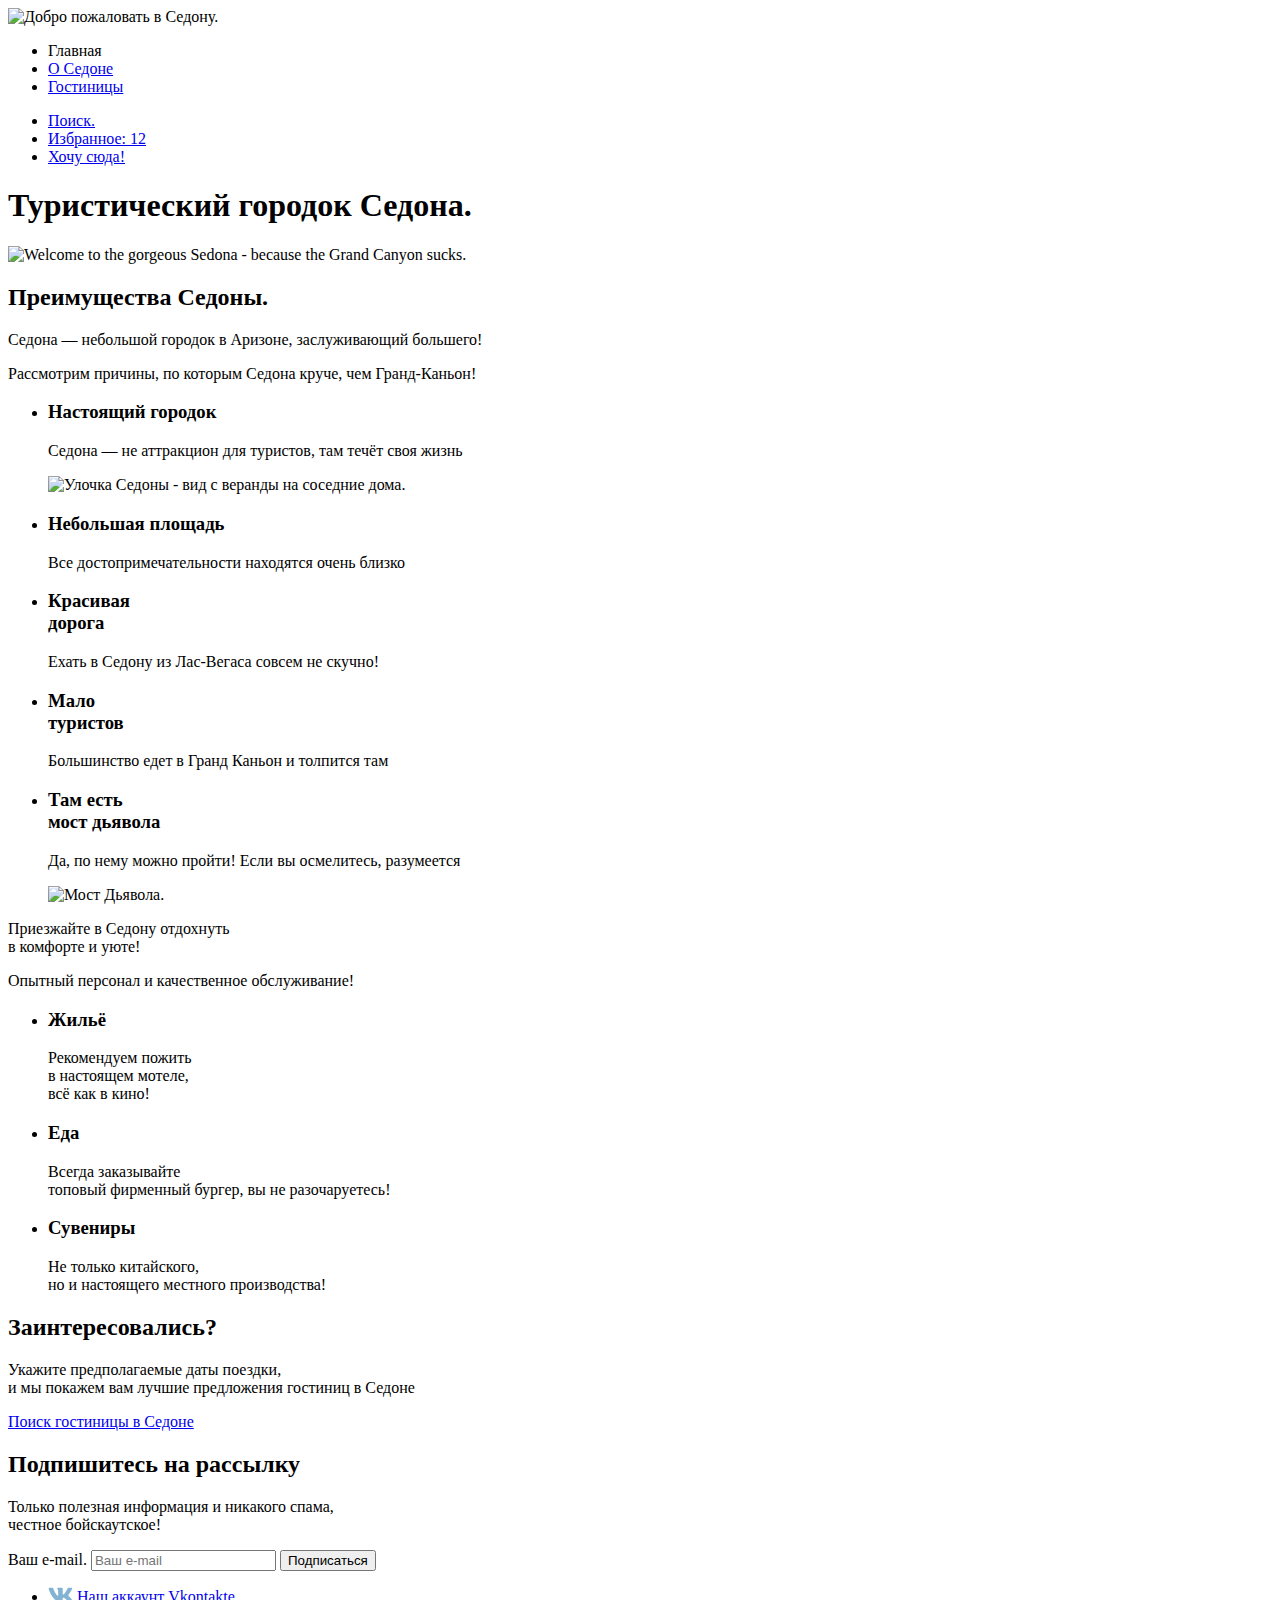
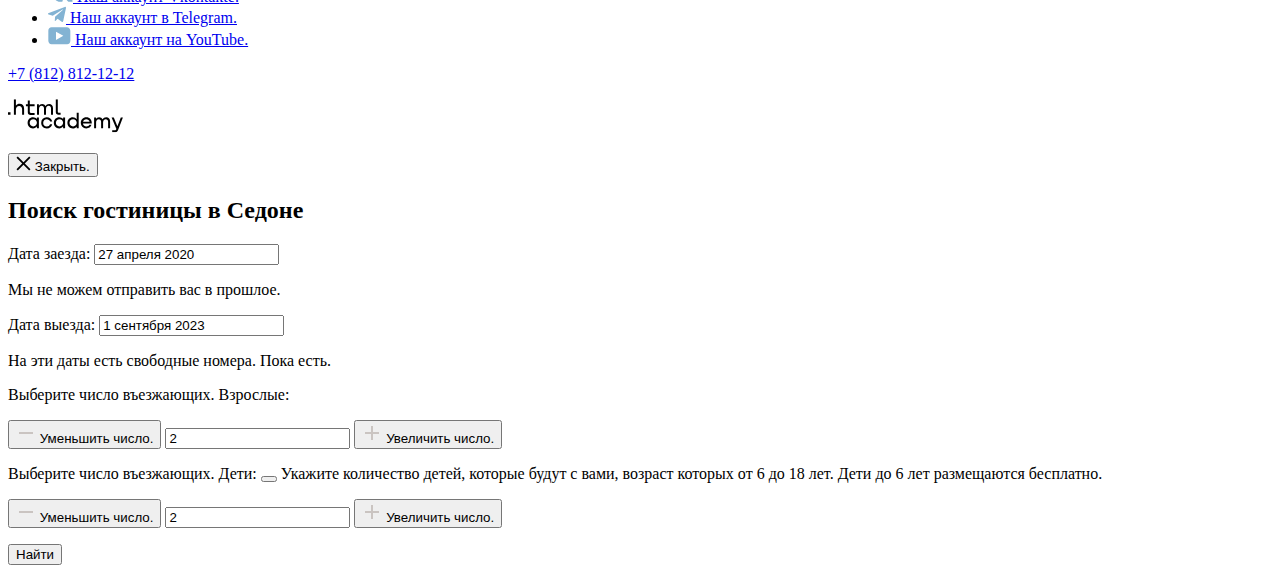
==== index.html @ 8e3cc132 "Добавляет meta viewport на страницы" ====
<!DOCTYPE html>
<html lang="ru">
  <head>
    <meta charset="utf-8">
    <title>HTML Academy: Седона</title>
    <link rel="stylesheet" href="styles/styles.css">
    <link rel="icon" type="image/png" href="images/favicon-32x32.png">
    <meta name="viewport" content="width=device-width, initial-scale=1.0">
  </head>
  <body>
    <div class="page-container">
      <header class="page-header">
        <nav class="navigation">
          <a class="page-header-logo">
            <img src="images/logo.svg" width="140" height="70" alt="Добро пожаловать в Седону.">
          </a>
          <ul class="navigation-list site-navigation">
            <li class="site-navigation-item">
              <a class="site-navigation-link navigation-link-current">Главная</a>
            </li>
            <li class="site-navigation-item">
              <a class="site-navigation-link" href="#">О Седоне</a>
            </li>
            <li class="site-navigation-item">
              <a class="site-navigation-link" href="catalog.html">Гостиницы</a>
            </li>
          </ul>
          <ul class="navigation-list user-navigation">
            <li class="user-navigation-item">
              <a class="user-navigation-link user-navigation-link-search" href="#">
                <span class="visually-hidden">Поиск.</span>
              </a>
            </li>
            <li class="user-navigation-item">
              <a class="user-navigation-link user-navigation-link-favorite" href="#">
                <span class="visually-hidden">Избранное:</span>
                <span class="favorites-counter">12</span>
              </a>
            </li>
            <li class="user-navigation-item">
              <a class="user-navigation-link button" href="#">Хочу сюда!</a>
            </li>
          </ul>
        </nav>
      </header>
      <main class="main-container">
        <section class="hero">
          <h1 class="visually-hidden">Туристический городок Седона.</h1>
          <img class="hero-text-invitation" src="images/content-images/welcome-to-gorgeous-sedona.svg" width="458" height="352" alt="Welcome to the gorgeous Sedona - because the Grand Canyon sucks.">
        </section>
        <section class="advantages">
          <h2 class="visually-hidden">Преимущества Седоны.</h2>
          <div class="advantages-slogan-content">
            <p class="slogan-title">Седона — небольшой городок в Аризоне, заслуживающий большего!</p>
            <p class="slogan-text">Рассмотрим причины, по которым Седона круче, чем Гранд-Каньон!</p>
          </div>
          <ul class="advantages-list">
            <li class="advantages-item advantages-item-illustrated">
              <div class="advantages-text-wrapper">
                <h3 class="advantages-title">Настоящий городок</h3>
                <p class="advantages-description">Седона — не аттракцион для туристов, там течёт своя жизнь</p>
              </div>
              <div class="advantages-image-wrapper">
                <img class="advantages-image" src="images/content-images/real-town.jpg" width="800" height="385" alt="Улочка Седоны - вид с веранды на соседние дома.">
              </div>
            </li>
            <li class="advantages-item">
              <div class="advantages-text-wrapper">
                <h3 class="advantages-title">Небольшая площадь</h3>
                <p class="advantages-description">Все достопримечательности находятся очень близко</p>
              </div>
            </li>
            <li class="advantages-item">
              <div class="advantages-text-wrapper">
                <h3 class="advantages-title">Красивая<br> дорога</h3>
                <p class="advantages-description">Ехать в Седону из Лас-Вегаса совсем не скучно!</p>
              </div>
            </li>
            <li class="advantages-item">
              <div class="advantages-text-wrapper">
                <h3 class="advantages-title">Мало<br> туристов</h3>
                <p class="advantages-description">Большинство едет в Гранд Каньон и толпится там</p>
              </div>
            </li>
            <li class="advantages-item advantages-item-illustrated flow-reverse">
              <div class="advantages-text-wrapper">
                <h3 class="advantages-title">Там есть<br> мост дьявола</h3>
                <p class="advantages-description">Да, по нему можно пройти! Если вы осмелитесь, разумеется</p>
              </div>
              <div class="advantages-image-wrapper">
                <img class="advantages-image" src="images/content-images/devil-bridge.jpg" width="800" height="385" alt="Мост Дьявола.">
              </div>
            </li>
          </ul>
          <div class="advantages-slogan-content services-slogan-content">
            <p class="slogan-title">Приезжайте в Седону отдохнуть<br> в комфорте и уюте!</p>
            <p class="slogan-text">Опытный персонал и качественное обслуживание!</p>
          </div>
          <ul class="advantages-list services-list">
            <li class="advantages-item services-item housing">
              <div class="advantages-text-wrapper">
                <h3 class="advantages-title">Жильё</h3>
                <p class="advantages-description">Рекомендуем пожить<br> в настоящем мотеле,<br>
                всё как в кино!</p>
              </div>
            </li>
            <li class="advantages-item  services-item food">
              <div class="advantages-text-wrapper">
                <h3 class="advantages-title">Еда</h3>
                <p class="advantages-description">Всегда заказывайте<br>
                топовый фирменный бургер, вы не разочаруетесь!</p>
              </div>
            </li>
            <li class="advantages-item services-item souvenirs">
              <div class="advantages-text-wrapper">
                <h3 class="advantages-title">Сувениры</h3>
                <p class="advantages-description">Не только китайского,<br>
                но и настоящего местного производства!</p>
              </div>
            </li>
          </ul>
        </section>
        <section class="search">
          <div class="search-content-wrapper">
            <h2 class="search-title">Заинтересовались?</h2>
            <p class="search-text">Укажите предполагаемые даты поездки,<br> и мы покажем вам лучшие предложения гостиниц в Седоне</p>
            <a class="search-link button" href="catalog.html">Поиск гостиницы в Седоне</a>
          </div>
        </section>
        <section class="newsletter newsletter-index">
          <div class="newsletter-content-wrapper">
            <h2 class="newsletter-title">Подпишитесь на рассылку</h2>
            <p class="newsletter-text">Только полезная информация и никакого спама,<br> честное бойскаутское!</p>
            <form class="newsletter-form" action="https://echo.htmlacademy.ru" method="post">
              <label class="visually-hidden" for="newsletter-email">Ваш e-mail.</label>
              <input type="email" name="newsletter-email" placeholder="Ваш e-mail"    id="newsletter-email" required>
              <button class="button button-submit" type="submit">Подписаться</button>
            </form>
          </div>
        </section>
      </main>
      <footer class="page-footer">
        <ul class="footer-social-list">
          <li class="footer-social-item">
            <a class="footer-social-link" href="https://vk.com/htmlacademy" target="_blank">
              <svg xmlns="http://www.w3.org/2000/svg" width="25" height="15" fill="none" viewBox="0 0 25 15" aria-hidden="true" focusable="false"><path fill="#83B3D3" fill-rule="evenodd" d="M24.12 1.8c.16-.54 0-.94-.8-.94H20.7c-.67 0-.98.34-1.15.73 0 0-1.33 3.2-3.22 5.27-.61.6-.9.8-1.23.8-.16 0-.41-.2-.41-.75v-5.1c0-.66-.19-.95-.74-.95H9.82c-.42 0-.67.3-.67.59 0 .62.95.76 1.04 2.51v3.8c0 .83-.15.98-.48.98-.9 0-3.06-3.2-4.34-6.88-.25-.72-.5-1-1.18-1H1.57c-.75 0-.9.34-.9.73 0 .68.89 4.07 4.14 8.55 2.17 3.06 5.23 4.72 8 4.72 1.68 0 1.88-.37 1.88-1v-2.32c0-.74.16-.88.7-.88.38 0 1.05.19 2.6 1.66 1.79 1.75 2.08 2.54 3.08 2.54h2.63c.75 0 1.12-.37.9-1.1-.23-.72-1.08-1.77-2.2-3.02-.62-.71-1.54-1.48-1.82-1.86-.39-.5-.28-.71 0-1.15 0 0 3.2-4.42 3.54-5.93Z" clip-rule="evenodd"/></svg>
              <span class="visually-hidden">Наш аккаунт Vkontakte.</span>
            </a>
          </li>
          <li class="footer-social-item">
            <a class="footer-social-link" href="https://t.me/htmlacademy" target="_blank">
              <svg xmlns="http://www.w3.org/2000/svg" width="18" height="17" fill="none" viewBox="0 0 18 17" aria-hidden="true" focusable="false"><path fill="#83B3D3" d="M16.79.96.84 7.1c-1.09.44-1.08 1.05-.2 1.32l4.1 1.28 9.47-5.98c.44-.27.85-.13.52.17l-7.68 6.93-.28 4.22c.41 0 .6-.2.83-.41l1.99-1.94 4.13 3.06c.77.42 1.31.2 1.5-.71l2.72-12.8c.28-1.1-.43-1.61-1.16-1.28Z"/></svg>
              <span class="visually-hidden">Наш аккаунт в Telegram.</span>
            </a>
          </li>
          <li class="footer-social-item">
            <a class="footer-social-link" href="https://www.youtube.com/user/htmlacademyru" target="_blank">
              <svg xmlns="http://www.w3.org/2000/svg" width="23" height="18" fill="none" viewBox="0 0 23 18" aria-hidden="true" focusable="false"><path fill="#83B3D3" d="M18.94.36H3.51C1.65.36.33 1.95.33 3.76v10.09c0 1.91 1.32 3.5 3.18 3.5h15.65c1.64 0 3.17-1.59 3.17-3.4V3.76c-.22-1.8-1.53-3.4-3.39-3.4ZM7.99 12.89V4.82l7.34 4.04-7.34 4.03Z"/></svg>
              <span class="visually-hidden">Наш аккаунт на YouTube.</span>
            </a>
          </li>
        </ul>
        <a class="footer-phone" href="tel:+78128121212">+7 (812) 812-12-12</a>
        <p class="htmlacademy-logo-container">
          <a class="htmlacademy-logo" href="https://htmlacademy.ru/" target="_blank">
            <svg xmlns="http://www.w3.org/2000/svg" width="115" height="34" fill="none" viewBox="0 0 115 34" role="img" aria-label="HTML-Academy: бесплатные тренажёры по верстке!"><g fill="#000" clip-path="url(#a)"><path d="M0 13.26v2.6h2.5v-2.6H0ZM11.6 4.86c-1.6 0-2.8.7-3.6 1.7h-.1V.36h-2v15.5h2v-5.3c0-2.1 1.3-3.6 3.3-3.6 1.8 0 2.9 1.4 2.9 3.2v5.7h2v-6.1c.1-3-1.8-4.9-4.5-4.9ZM26.6 5.16h-4.8v-3.7h-2v3.8h-1.9v2h1.9v6c0 1.7 1 2.7 2.7 2.7h4.1v-2h-3.7c-.7 0-1.1-.4-1.1-1.1v-5.7h4.8v-2ZM41.1 4.96c-1.6 0-2.9.8-3.5 2.1h-.1c-.6-1.2-1.8-2.1-3.4-2.1-1.4 0-2.5.8-3.1 1.8h-.1v-1.6H29v10.6h2v-5.4c0-2 1-3.5 2.6-3.5 1.5 0 2.4 1 2.4 2.6v6.3h2v-5.6c0-2.4 1.4-3.3 2.6-3.3 1.5 0 2.4 1 2.4 2.6v6.3h2v-6.5c.1-2.5-1.4-4.3-3.9-4.3ZM47.8 13.06c0 1.7 1 2.7 2.8 2.7h2v-2h-1.7c-.7 0-1.1-.4-1.1-1.1V.36h-2v12.7ZM28.9 20.06c-.9-1.1-2.2-1.8-3.9-1.8-3.1 0-5.4 2.3-5.4 5.6s2.3 5.6 5.4 5.6c1.8 0 3-.8 3.8-1.9h.1v1.6h2v-10.6h-2v1.5Zm-3.6 7.4c-2.2 0-3.6-1.6-3.6-3.6s1.4-3.6 3.6-3.6 3.6 1.6 3.6 3.6c0 1.9-1.4 3.6-3.6 3.6ZM44.2 22.36c-.5-2.4-2.6-4.1-5.4-4.1a5.4 5.4 0 0 0-5.6 5.6c0 3.1 2.2 5.6 5.6 5.6 2.8 0 4.9-1.8 5.4-4.2h-2.1a3.4 3.4 0 0 1-3.3 2.3c-2.2 0-3.6-1.6-3.6-3.6s1.4-3.6 3.6-3.6c1.6 0 2.8 1 3.3 2.2h2.1v-.2ZM55.1 20.06c-.9-1.1-2.2-1.8-3.9-1.8-3.1 0-5.4 2.3-5.4 5.6s2.3 5.6 5.4 5.6c1.8 0 3-.8 3.8-1.9h.1v1.6h2v-10.6h-2v1.5Zm-3.6 7.4c-2.2 0-3.6-1.6-3.6-3.6s1.4-3.6 3.6-3.6 3.6 1.6 3.6 3.6c0 1.9-1.5 3.6-3.6 3.6ZM68.7 20.16c-.9-1.1-2.2-1.9-3.9-1.9-3.1 0-5.4 2.3-5.4 5.6s2.2 5.6 5.4 5.6c1.7 0 3-.8 3.8-1.8h.1v1.5h2v-15.4h-2v6.4Zm-3.6 7.3c-2.2 0-3.6-1.6-3.6-3.6s1.4-3.6 3.6-3.6 3.6 1.6 3.6 3.6c-.1 2-1.5 3.6-3.6 3.6ZM78.3 18.26c-3.3 0-5.5 2.5-5.5 5.6 0 3 2.1 5.6 5.5 5.6 2.5 0 4.5-1.3 5.2-3.6h-2.1c-.5 1-1.6 1.6-3 1.6-1.9 0-3.3-1.3-3.4-2.9h8.8c.2-3.6-2-6.3-5.5-6.3Zm0 1.9c1.7 0 3 1 3.3 2.6h-6.5c.3-1.5 1.5-2.6 3.2-2.6ZM98.2 18.26c-1.6 0-2.9.8-3.6 2h-.1c-.6-1.2-1.8-2-3.4-2-1.4 0-2.5.7-3.1 1.8v-1.5h-1.9v10.6h2v-5.4c0-2 1-3.4 2.6-3.5 1.5 0 2.4 1 2.4 2.6v6.3h2v-5.6c0-2.4 1.4-3.3 2.6-3.3 1.5 0 2.4 1 2.4 2.6v6.3h2v-6.5c.1-2.6-1.4-4.4-3.9-4.4ZM109.4 27.36l-3.6-8.9h-2.2l4.8 11.6c-.3.9-.7 1.2-1.7 1.2h-2.5v2h2.5c1.8 0 2.8-.8 3.5-2.6l4.7-12.2h-2.1l-3.4 8.9Z"/></g><defs><clipPath id="a"><path fill="#fff" d="M0 .36h115v33H0z"/></clipPath></defs></svg>
          </a>
        </p>
      </footer>
    </div>
    <div class="modal-container modal-container-close">
      <div class="modal modal-search">
        <button class="modal-close-button" type="button">
          <svg xmlns="http://www.w3.org/2000/svg" width="15" height="15" fill="none" viewbox="0 0 15 15" aria-hidden="true" focusable="false"><path fill="#000" d="M14.5 1.78 13.2.5 7.49 6.2 1.79.5.48 1.8l5.7 5.7-5.7 5.7 1.3 1.3 5.7-5.7 5.7 5.7 1.3-1.3-5.7-5.7 5.7-5.7Z"/></svg>
          <span class="visually-hidden">Закрыть.</span>
        </button>
        <section class="modal-content">
          <h2 class="modal-title">Поиск гостиницы в Седоне</h2>
          <form class="modal-form" action="https://echo.htmlacademy.ru" method="get">
            <div class="modal-field-group">
              <label class="modal-label" for="arrival-date">Дата заезда:</label>
              <input class="date-input" type="text" name="arrival-date" value="27 апреля 2020" placeholder="Укажите дату" id="arrival-date" autocomplete="off" required>
              <p class="date-comment-text arrival-date-comment-text text-error">Мы не можем отправить вас в прошлое.</p>
            </div>
            <div class="modal-field-group">
              <label class="modal-label" for="departure-date">Дата выезда:</label>
              <input class="date-input" type="text" name="departure-date" value="1 сентября 2023" placeholder="Укажите дату" id="departure-date" autocomplete="off" required>
              <p class="date-comment-text departure-date-comment-text">На эти даты есть свободные номера. Пока есть.</p>
            </div>
            <div class="modal-field-group number-entering-group">
              <label class="modal-label" for="adults-entering-number">
                <span class="visually-hidden">Выберите число въезжающих.</span>
                Взрослые:
              </label>
              <p class="number-controls-group">
                <button class="number-change-button number-decrement" type="button">
                  <svg width="20" height="20" viewBox="0 0 20 20" fill="none" xmlns="http://www.w3.org/2000/svg" aria-hidden="true" focusable="false"><path d="M3 9V11H17V9H3Z" fill="#756157" fill-opacity="0.3"/></svg>
                  <span class="visually-hidden">Уменьшить число.</span>
                </button>
                <input class="number-entering-input" type="number" name="adults-entering-number" min="1" step="1" value="2" id="adults-entering-number" required>
                <button class="number-change-button number-increment" type="button">
                  <svg width="20" height="20" viewBox="0 0 20 20" fill="none" xmlns="http://www.w3.org/2000/svg" aria-hidden="true" focusable="false"><path d="M17 9H11V3H9V9H3V11H9V17H11V11H17V9Z" fill="#756157" fill-opacity="0.3"/></svg>
                  <span class="visually-hidden">Увеличить число.</span>
                </button>
              </p>
              <p class="tooltip-group">
                <label class="modal-label" for="children-entering-number">
                  <span class="visually-hidden">Выберите число въезжающих.</span>
                  Дети:
                </label>
                <span class="tooltip">
                  <button class="tooltip-switcher" type="button" aria-labelledby="placing-children-tooltip"></button>
                  <span class="tooltip-text" role="tooltip" id="placing-children-tooltip">Укажите количество детей, которые будут с  вами, возраст которых от 6 до 18 лет. Дети до 6 лет размещаются бесплатно.</span>
                </span>
              </p>
              <p class="number-controls-group">
                <button class="number-change-button number-decrement" type="button">
                  <svg width="20" height="20" viewBox="0 0 20 20" fill="none" xmlns="http://www.w3.org/2000/svg" aria-hidden="true" focusable="false"><path d="M3 9V11H17V9H3Z" fill="#756157" fill-opacity="0.3"/></svg>
                  <span class="visually-hidden">Уменьшить число.</span>
                </button>
                <input class="number-entering-input" type="number" name="children-entering-number" min="0" step="1" value="2" id="children-entering-number" required>
                <button class="number-change-button number-increment" type="button">
                  <svg width="20" height="20" viewBox="0 0 20 20" fill="none" xmlns="http://www.w3.org/2000/svg" aria-hidden="true" focusable="false"><path d="M17 9H11V3H9V9H3V11H9V17H11V11H17V9Z" fill="#756157" fill-opacity="0.3"/></svg>
                  <span class="visually-hidden">Увеличить число.</span>
                </button>
              </p>
            </div>
            <button class="button modal-form-submit" type="submit">Найти</button>
          </form>
        </section>
      </div>
    </div>
  </body>
</html>
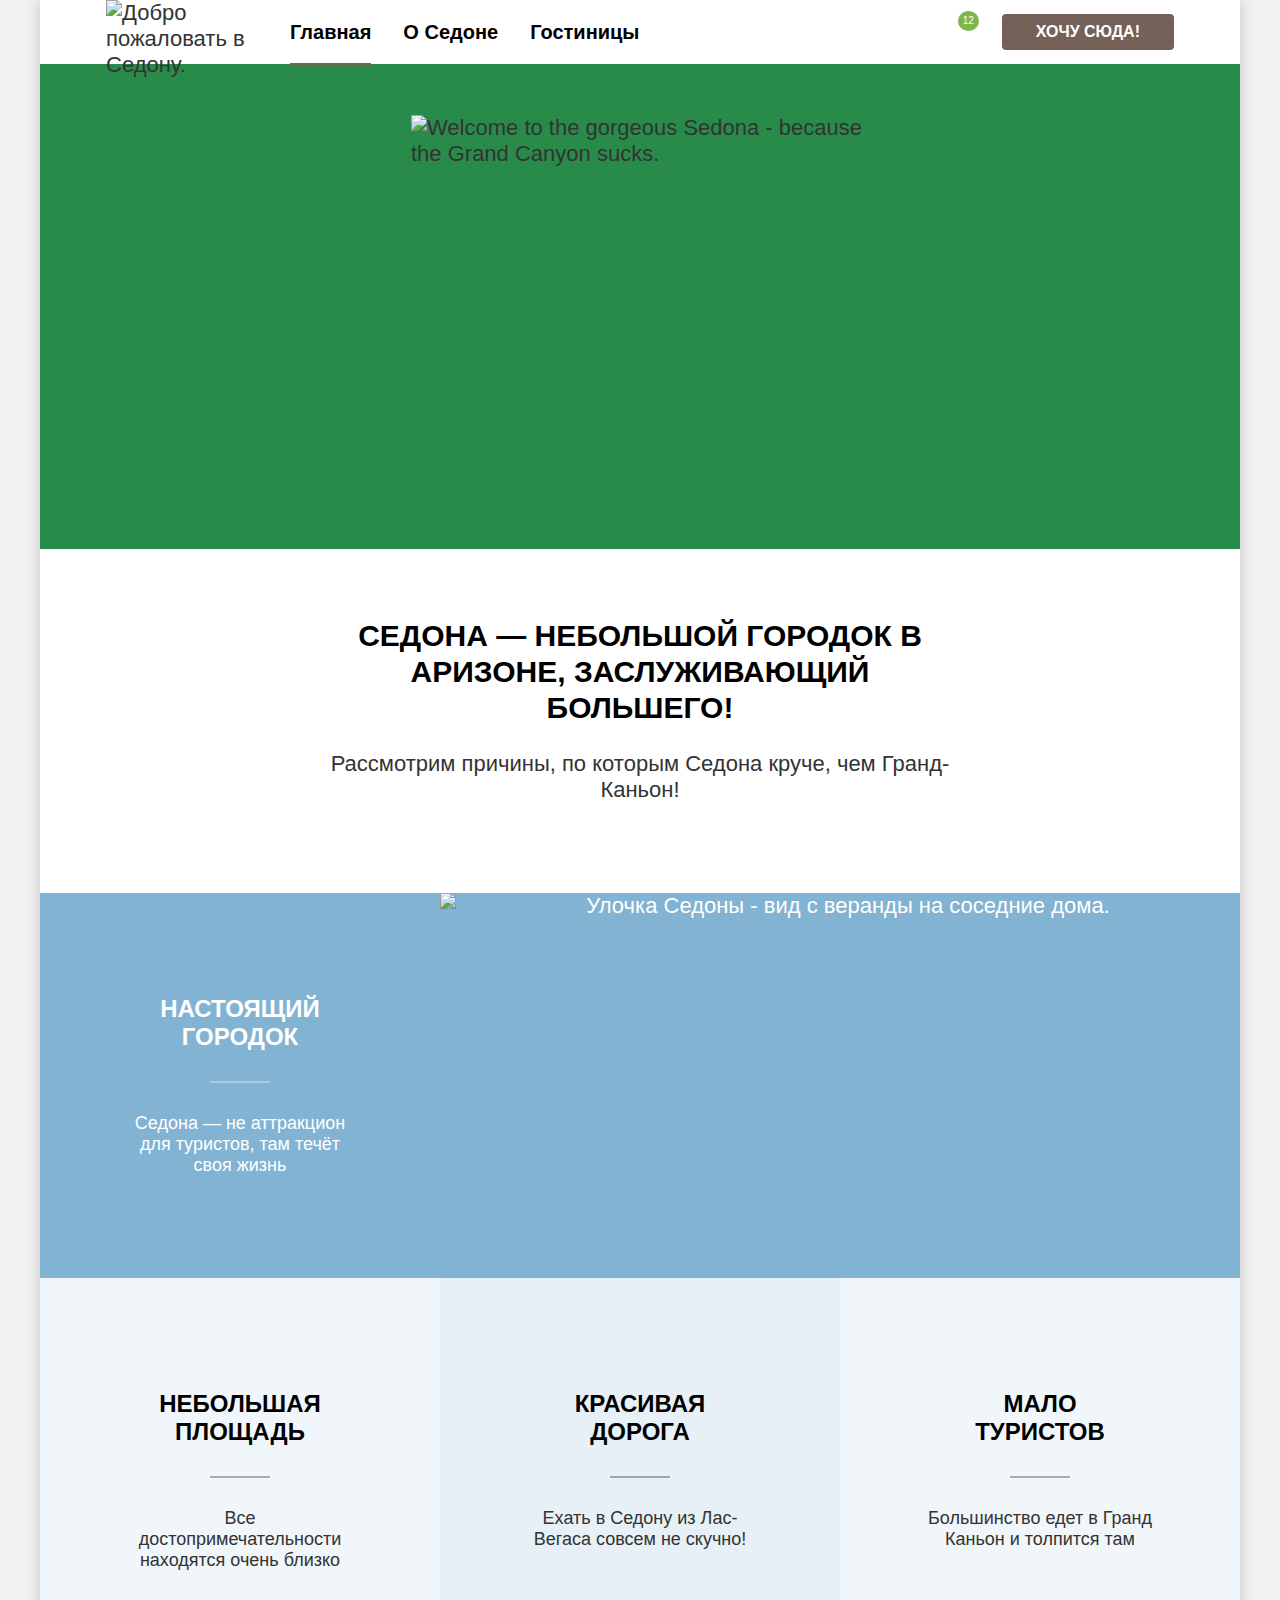
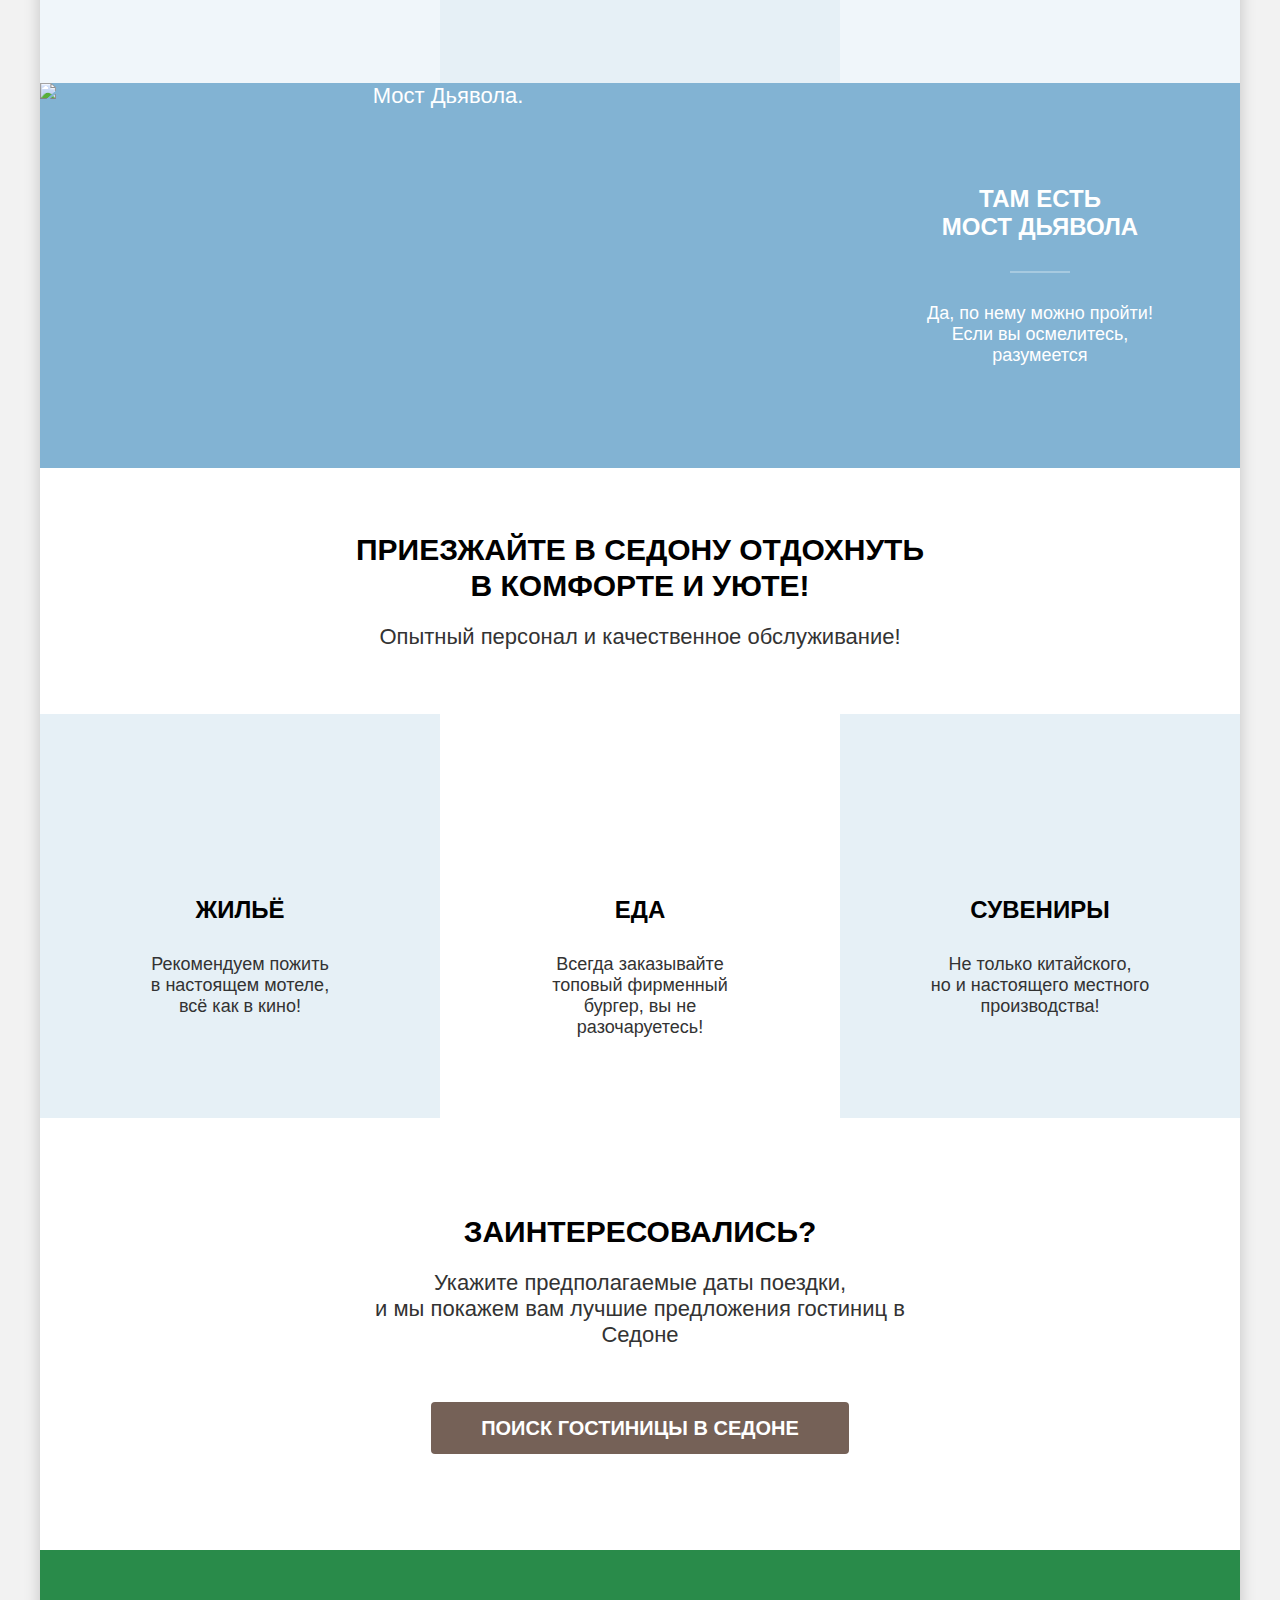
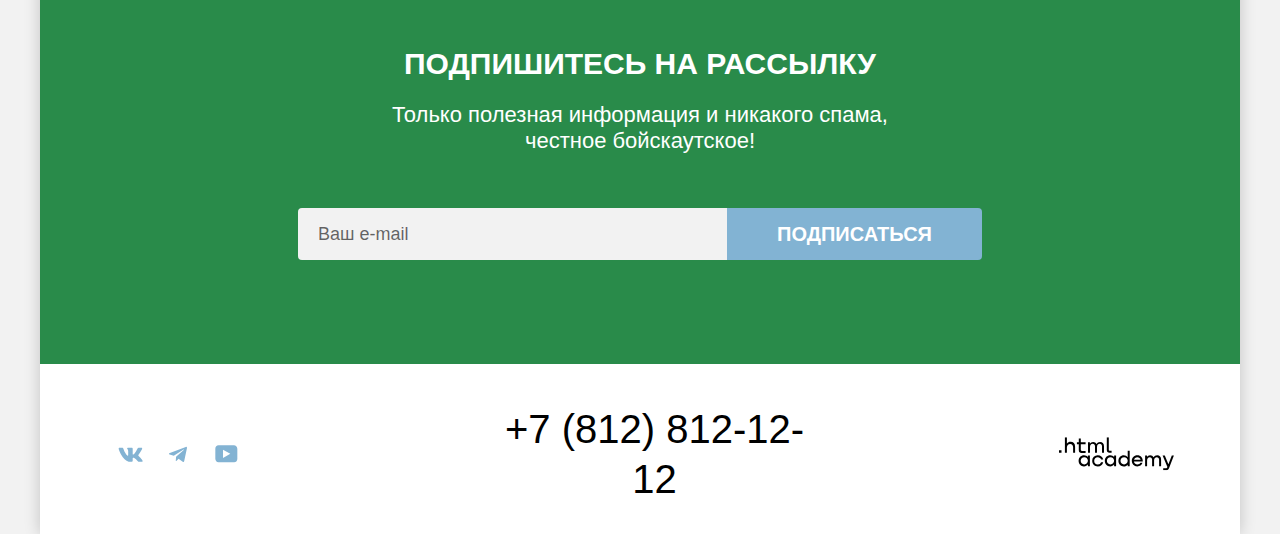
==== commit acea781c: "Добавляет новые сеточные элементы и стили" ====
--- a/index.html
+++ b/index.html
@@ -27,12 +27,12 @@
           </ul>
           <ul class="navigation-list user-navigation">
             <li class="user-navigation-item">
-              <a class="user-navigation-link user-navigation-link-search" href="#">
+              <a class="user-navigation-link icon-user-link user-link-search" href="#">
                 <span class="visually-hidden">Поиск.</span>
               </a>
             </li>
             <li class="user-navigation-item">
-              <a class="user-navigation-link user-navigation-link-favorite" href="#">
+              <a class="user-navigation-link icon-user-link user-link-favorites" href="#">
                 <span class="visually-hidden">Избранное:</span>
                 <span class="favorites-counter">12</span>
               </a>
@@ -160,12 +160,12 @@
             </a>
           </li>
         </ul>
-        <a class="footer-phone" href="tel:+78128121212">+7 (812) 812-12-12</a>
-        <p class="htmlacademy-logo-container">
-          <a class="htmlacademy-logo" href="https://htmlacademy.ru/" target="_blank">
-            <svg xmlns="http://www.w3.org/2000/svg" width="115" height="34" fill="none" viewBox="0 0 115 34" role="img" aria-label="HTML-Academy: бесплатные тренажёры по верстке!"><g fill="#000" clip-path="url(#a)"><path d="M0 13.26v2.6h2.5v-2.6H0ZM11.6 4.86c-1.6 0-2.8.7-3.6 1.7h-.1V.36h-2v15.5h2v-5.3c0-2.1 1.3-3.6 3.3-3.6 1.8 0 2.9 1.4 2.9 3.2v5.7h2v-6.1c.1-3-1.8-4.9-4.5-4.9ZM26.6 5.16h-4.8v-3.7h-2v3.8h-1.9v2h1.9v6c0 1.7 1 2.7 2.7 2.7h4.1v-2h-3.7c-.7 0-1.1-.4-1.1-1.1v-5.7h4.8v-2ZM41.1 4.96c-1.6 0-2.9.8-3.5 2.1h-.1c-.6-1.2-1.8-2.1-3.4-2.1-1.4 0-2.5.8-3.1 1.8h-.1v-1.6H29v10.6h2v-5.4c0-2 1-3.5 2.6-3.5 1.5 0 2.4 1 2.4 2.6v6.3h2v-5.6c0-2.4 1.4-3.3 2.6-3.3 1.5 0 2.4 1 2.4 2.6v6.3h2v-6.5c.1-2.5-1.4-4.3-3.9-4.3ZM47.8 13.06c0 1.7 1 2.7 2.8 2.7h2v-2h-1.7c-.7 0-1.1-.4-1.1-1.1V.36h-2v12.7ZM28.9 20.06c-.9-1.1-2.2-1.8-3.9-1.8-3.1 0-5.4 2.3-5.4 5.6s2.3 5.6 5.4 5.6c1.8 0 3-.8 3.8-1.9h.1v1.6h2v-10.6h-2v1.5Zm-3.6 7.4c-2.2 0-3.6-1.6-3.6-3.6s1.4-3.6 3.6-3.6 3.6 1.6 3.6 3.6c0 1.9-1.4 3.6-3.6 3.6ZM44.2 22.36c-.5-2.4-2.6-4.1-5.4-4.1a5.4 5.4 0 0 0-5.6 5.6c0 3.1 2.2 5.6 5.6 5.6 2.8 0 4.9-1.8 5.4-4.2h-2.1a3.4 3.4 0 0 1-3.3 2.3c-2.2 0-3.6-1.6-3.6-3.6s1.4-3.6 3.6-3.6c1.6 0 2.8 1 3.3 2.2h2.1v-.2ZM55.1 20.06c-.9-1.1-2.2-1.8-3.9-1.8-3.1 0-5.4 2.3-5.4 5.6s2.3 5.6 5.4 5.6c1.8 0 3-.8 3.8-1.9h.1v1.6h2v-10.6h-2v1.5Zm-3.6 7.4c-2.2 0-3.6-1.6-3.6-3.6s1.4-3.6 3.6-3.6 3.6 1.6 3.6 3.6c0 1.9-1.5 3.6-3.6 3.6ZM68.7 20.16c-.9-1.1-2.2-1.9-3.9-1.9-3.1 0-5.4 2.3-5.4 5.6s2.2 5.6 5.4 5.6c1.7 0 3-.8 3.8-1.8h.1v1.5h2v-15.4h-2v6.4Zm-3.6 7.3c-2.2 0-3.6-1.6-3.6-3.6s1.4-3.6 3.6-3.6 3.6 1.6 3.6 3.6c-.1 2-1.5 3.6-3.6 3.6ZM78.3 18.26c-3.3 0-5.5 2.5-5.5 5.6 0 3 2.1 5.6 5.5 5.6 2.5 0 4.5-1.3 5.2-3.6h-2.1c-.5 1-1.6 1.6-3 1.6-1.9 0-3.3-1.3-3.4-2.9h8.8c.2-3.6-2-6.3-5.5-6.3Zm0 1.9c1.7 0 3 1 3.3 2.6h-6.5c.3-1.5 1.5-2.6 3.2-2.6ZM98.2 18.26c-1.6 0-2.9.8-3.6 2h-.1c-.6-1.2-1.8-2-3.4-2-1.4 0-2.5.7-3.1 1.8v-1.5h-1.9v10.6h2v-5.4c0-2 1-3.4 2.6-3.5 1.5 0 2.4 1 2.4 2.6v6.3h2v-5.6c0-2.4 1.4-3.3 2.6-3.3 1.5 0 2.4 1 2.4 2.6v6.3h2v-6.5c.1-2.6-1.4-4.4-3.9-4.4ZM109.4 27.36l-3.6-8.9h-2.2l4.8 11.6c-.3.9-.7 1.2-1.7 1.2h-2.5v2h2.5c1.8 0 2.8-.8 3.5-2.6l4.7-12.2h-2.1l-3.4 8.9Z"/></g><defs><clipPath id="a"><path fill="#fff" d="M0 .36h115v33H0z"/></clipPath></defs></svg>
-          </a>
+        <p class="footer-phone-container">
+          <a class="footer-phone" href="tel:+78128121212">+7 (812) 812-12-12</a>
         </p>
+        <a class="htmlacademy-logo" href="https://htmlacademy.ru/" target="_blank">
+          <svg xmlns="http://www.w3.org/2000/svg" width="115" height="34" fill="none" viewBox="0 0 115 34" role="img" aria-label="HTML-Academy: бесплатные тренажёры по верстке!"><g fill="#000" clip-path="url(#a)"><path d="M0 13.26v2.6h2.5v-2.6H0ZM11.6 4.86c-1.6 0-2.8.7-3.6 1.7h-.1V.36h-2v15.5h2v-5.3c0-2.1 1.3-3.6 3.3-3.6 1.8 0 2.9 1.4 2.9 3.2v5.7h2v-6.1c.1-3-1.8-4.9-4.5-4.9ZM26.6 5.16h-4.8v-3.7h-2v3.8h-1.9v2h1.9v6c0 1.7 1 2.7 2.7 2.7h4.1v-2h-3.7c-.7 0-1.1-.4-1.1-1.1v-5.7h4.8v-2ZM41.1 4.96c-1.6 0-2.9.8-3.5 2.1h-.1c-.6-1.2-1.8-2.1-3.4-2.1-1.4 0-2.5.8-3.1 1.8h-.1v-1.6H29v10.6h2v-5.4c0-2 1-3.5 2.6-3.5 1.5 0 2.4 1 2.4 2.6v6.3h2v-5.6c0-2.4 1.4-3.3 2.6-3.3 1.5 0 2.4 1 2.4 2.6v6.3h2v-6.5c.1-2.5-1.4-4.3-3.9-4.3ZM47.8 13.06c0 1.7 1 2.7 2.8 2.7h2v-2h-1.7c-.7 0-1.1-.4-1.1-1.1V.36h-2v12.7ZM28.9 20.06c-.9-1.1-2.2-1.8-3.9-1.8-3.1 0-5.4 2.3-5.4 5.6s2.3 5.6 5.4 5.6c1.8 0 3-.8 3.8-1.9h.1v1.6h2v-10.6h-2v1.5Zm-3.6 7.4c-2.2 0-3.6-1.6-3.6-3.6s1.4-3.6 3.6-3.6 3.6 1.6 3.6 3.6c0 1.9-1.4 3.6-3.6 3.6ZM44.2 22.36c-.5-2.4-2.6-4.1-5.4-4.1a5.4 5.4 0 0 0-5.6 5.6c0 3.1 2.2 5.6 5.6 5.6 2.8 0 4.9-1.8 5.4-4.2h-2.1a3.4 3.4 0 0 1-3.3 2.3c-2.2 0-3.6-1.6-3.6-3.6s1.4-3.6 3.6-3.6c1.6 0 2.8 1 3.3 2.2h2.1v-.2ZM55.1 20.06c-.9-1.1-2.2-1.8-3.9-1.8-3.1 0-5.4 2.3-5.4 5.6s2.3 5.6 5.4 5.6c1.8 0 3-.8 3.8-1.9h.1v1.6h2v-10.6h-2v1.5Zm-3.6 7.4c-2.2 0-3.6-1.6-3.6-3.6s1.4-3.6 3.6-3.6 3.6 1.6 3.6 3.6c0 1.9-1.5 3.6-3.6 3.6ZM68.7 20.16c-.9-1.1-2.2-1.9-3.9-1.9-3.1 0-5.4 2.3-5.4 5.6s2.2 5.6 5.4 5.6c1.7 0 3-.8 3.8-1.8h.1v1.5h2v-15.4h-2v6.4Zm-3.6 7.3c-2.2 0-3.6-1.6-3.6-3.6s1.4-3.6 3.6-3.6 3.6 1.6 3.6 3.6c-.1 2-1.5 3.6-3.6 3.6ZM78.3 18.26c-3.3 0-5.5 2.5-5.5 5.6 0 3 2.1 5.6 5.5 5.6 2.5 0 4.5-1.3 5.2-3.6h-2.1c-.5 1-1.6 1.6-3 1.6-1.9 0-3.3-1.3-3.4-2.9h8.8c.2-3.6-2-6.3-5.5-6.3Zm0 1.9c1.7 0 3 1 3.3 2.6h-6.5c.3-1.5 1.5-2.6 3.2-2.6ZM98.2 18.26c-1.6 0-2.9.8-3.6 2h-.1c-.6-1.2-1.8-2-3.4-2-1.4 0-2.5.7-3.1 1.8v-1.5h-1.9v10.6h2v-5.4c0-2 1-3.4 2.6-3.5 1.5 0 2.4 1 2.4 2.6v6.3h2v-5.6c0-2.4 1.4-3.3 2.6-3.3 1.5 0 2.4 1 2.4 2.6v6.3h2v-6.5c.1-2.6-1.4-4.4-3.9-4.4ZM109.4 27.36l-3.6-8.9h-2.2l4.8 11.6c-.3.9-.7 1.2-1.7 1.2h-2.5v2h2.5c1.8 0 2.8-.8 3.5-2.6l4.7-12.2h-2.1l-3.4 8.9Z"/></g><defs><clipPath id="a"><path fill="#fff" d="M0 .36h115v33H0z"/></clipPath></defs></svg>
+        </a>
       </footer>
     </div>
     <div class="modal-container modal-container-close">
--- a/styles/styles.css
+++ b/styles/styles.css
@@ -0,0 +1,1652 @@
+@font-face {
+  font-family: "PT Sans";
+  font-style: normal;
+  font-weight: 400;
+  src: url("../fonts/ptsans-400.woff2") format("woff2");
+  font-display: swap;
+}
+
+@font-face {
+  font-family: "PT Sans";
+  font-style: normal;
+  font-weight: 700;
+  src: url("../fonts/ptsans-700.woff2") format("woff2");
+  font-display: swap;
+}
+
+body {
+  margin: 0;
+  font-family: "PT Sans", sans-serif;
+  font-size: 22px;
+  line-height: 26px;
+  color: #333333;
+  background-color: #f2f2f2;
+}
+
+.visually-hidden {
+  position: absolute;
+  width: 1px;
+  height: 1px;
+  margin: -1px;
+  border: 0;
+  padding: 0;
+  white-space: nowrap;
+  clip-path: inset(100%);
+  clip: rect(0 0 0 0);
+  overflow: hidden;
+}
+
+.button {
+  padding: 8px;
+  font-family: inherit;
+  font-size: 16px;
+  line-height: 20px;
+  font-weight: 700;
+  text-align: center;
+  color: #ffffff;
+  text-decoration: none;
+  text-transform: uppercase;
+  background-color: #756157;
+  border: none;
+  border-radius: 4px;
+  cursor: pointer;
+}
+
+.button:hover {
+  background-color: #615048;
+}
+
+.button:focus-visible {
+  background-color: #615048;
+  outline: none;
+}
+
+.button:active {
+  color: rgba(255, 255, 255, 0.3);
+  background-color: #756157;
+}
+
+button.button:disabled {
+  color: #ffffff;
+  background-color: #e5e5e5;
+  cursor: default;
+}
+
+.button-submit {
+  padding: 8px 50px;
+  background-color: #82b3d3;
+}
+
+.button-submit:hover,
+.button-submit:focus-visible {
+  background-color: #68a2ca;
+}
+
+.button-submit:active {
+  background-color: #82b3d3;
+}
+
+.page-container {
+  display: flex;
+  flex-direction: column;
+  max-width: 1200px;
+  min-height: 100vh;
+  margin: 0 auto;
+  background-color: #ffffff;
+  box-shadow: 0 0 15px 0 rgba(0, 0, 0, 0.2);
+}
+
+.page-header {
+  padding: 0 clamp(20px, calc(5vw + 2px), 70px);
+}
+
+.navigation {
+  display: flex;
+  align-items: flex-start;
+  flex-wrap: wrap;
+}
+
+.page-header-logo {
+  position: relative;
+  width: min(25cqw, 140px);
+  height: 64px;
+  margin-right: 28px;
+}
+
+.page-header-logo:focus-visible {
+  outline: 3px solid #82b3d3;
+  outline-offset: -3px;
+}
+
+.page-header-logo img {
+  position: absolute;
+  z-index: 1;
+  max-width: 100%;
+  height: auto;
+}
+
+.navigation-list {
+  display: flex;
+  flex-wrap: wrap;
+  margin: 0;
+  padding: 0;
+  list-style: none;
+}
+
+.site-navigation {
+  max-width: 470px;
+}
+
+.user-navigation {
+  max-width: 320px;
+  margin-left: auto;
+}
+
+.site-navigation-link,
+.user-navigation-link {
+  display: block;
+  text-decoration: none;
+}
+
+.site-navigation-link {
+  position: relative;
+  padding: 20px 16px;
+  font-size: 20px;
+  line-height: 24px;
+  font-weight: 700;
+  text-align: center;
+  color: #000000;
+  background-color: #ffffff;
+}
+
+.site-navigation-link[href]:hover {
+  color:#756157;
+}
+
+.site-navigation-link:focus-visible {
+  color:#756157;
+  background-color: rgba(131, 179, 211, 0.2);
+  outline: none;
+}
+
+.site-navigation-link[href]:active {
+  color: rgba(117, 97, 87, 0.3);
+  background-color: #ffffff;
+}
+
+.navigation-link-current::before {
+  content: "";
+  position: absolute;
+  left: 16px;
+  right: 16px;
+  bottom: -1px;
+  height: 2px;
+  background-color: #756257;
+}
+
+.icon-user-link {
+  width: 44px;
+  height: 64px;
+  background-color: #ffffff;
+  background-repeat: no-repeat;
+  background-position: center;
+}
+
+.user-link-search {
+  background-image: url("../images/icons/search.svg");
+}
+
+.user-link-favorites {
+  position: relative;
+  background-image: url("../images/icons/heart.svg");
+}
+
+.icon-user-link:focus-visible {
+  background-color: rgba(131, 179, 211, 0.2);
+  outline: none;
+}
+
+.icon-user-link:active {
+  background-color: #ffffff;
+  opacity: 0.3;
+}
+
+.favorites-counter {
+  position: absolute;
+  top: 11px;
+  left: 20px;
+  box-sizing: border-box;
+  min-width: 20px;
+  max-width: 40px;
+  padding: 5px;
+  font-size: 10px;
+  line-height: 10px;
+  text-align: center;
+  white-space: nowrap;
+  text-overflow: ellipsis;
+  color: #ffffff;
+  background-color: #7db54f;
+  border-radius: 20px;
+  overflow: hidden;
+}
+
+.user-navigation-link.button {
+  margin: 14px 0;
+  margin-left: 20px;
+  padding: 8px 34px;
+}
+
+.main-container {
+  flex-grow: 1;
+}
+
+.hero {
+  padding: 0 clamp(20px, calc(5vw + 2px), 70px);
+  padding-top: 51px;
+  padding-bottom: 82px;
+  background-color: #298b4a;
+  background-image: url("../images/covering-bg/hero-decoration-border.svg"), url("../images/covering-bg/hero-bg.jpg");
+  background-position: bottom, center;
+  background-size: 100% auto, cover;
+  background-repeat: no-repeat;
+}
+
+.hero-text-invitation {
+  display: block;
+  max-width: 100%;
+  height: auto;
+  margin: 0 auto;
+}
+
+.advantages {
+  container-type: inline-size;
+  container-name: advantages;
+  padding-top: 69px;
+  text-align: center;
+}
+
+.advantages-slogan-content {
+  max-width: 652px;
+  margin: 0 auto;
+  margin-bottom: 90px;
+  padding: 0 clamp(20px, calc(5vw + 2px), 70px);
+}
+
+.services-slogan-content {
+  margin-bottom: 64px;
+}
+
+.slogan-title {
+  margin-top: 0;
+  margin-bottom: 25px;
+  font-size: 30px;
+  line-height: 36px;
+  font-weight: 700;
+  color: #000000;
+  text-transform: uppercase;
+}
+
+.services-slogan-content .slogan-title {
+  margin-bottom: 20px;
+}
+
+.slogan-text {
+  margin: 0;
+}
+
+.advantages-list {
+  display: grid;
+  grid-template-columns: repeat(3, 1fr);
+  margin: 0;
+  margin-bottom: 64px;
+  padding: 0;
+  list-style: none;
+}
+
+.services-list {
+  margin-bottom: 0;
+}
+
+.advantages-item {
+  display: grid;
+  min-height: 385px;
+  background-color: rgba(131, 179, 211, 0.12);
+  text-align: center;
+}
+
+.advantages-item:nth-child(odd) {
+  background-color: rgba(131, 179, 211, 0.2);
+}
+
+.services-item:nth-child(even) {
+  background-color: #ffffff;
+}
+
+.advantages-item.advantages-item-illustrated {
+  grid-column: 1 / -1;
+  grid-template-columns: repeat(3, 1fr);
+  color: #ffffff;
+  background-color: #82b3d3;
+}
+
+.advantages-text-wrapper {
+  display: flex;
+  flex-direction: column;
+  align-items: center;
+  row-gap: 30px;
+  padding: 112px 35px;
+}
+
+.advantages-item-illustrated .advantages-text-wrapper {
+  padding-top: 102px;
+  padding-bottom: 102px;
+}
+
+.services-item .advantages-text-wrapper {
+  padding-top: 80px;
+  padding-bottom: 80px;
+}
+
+.flow-reverse .advantages-text-wrapper{
+  order: 1;
+}
+
+.advantages-text-wrapper::before {
+  content: "";
+  width: 60px;
+  height: 2px;
+  background-color: rgba(0, 0, 0, 0.30);
+}
+
+.advantages-item-illustrated .advantages-text-wrapper::before {
+  background-color: rgba(255, 255, 255, 0.3);
+}
+
+.services-item .advantages-text-wrapper::before {
+  width: 75px;
+  height: 72px;
+  background-color: transparent;
+  background-position: center;
+  background-repeat: no-repeat;
+  background-size: contain;
+}
+
+.housing .advantages-text-wrapper::before {
+  background-image: url("../images/icons/services-housing.svg");
+}
+
+.food .advantages-text-wrapper::before {
+  background-image: url("../images/icons/services-food.svg");
+}
+
+.souvenirs .advantages-text-wrapper::before {
+  background-image: url("../images/icons/services-souvenirs.svg");
+}
+
+.advantages-image-wrapper {
+  grid-column: 2 / -1;
+  align-self: stretch;
+}
+
+.flow-reverse .advantages-image-wrapper {
+  grid-column: 1 / -2;
+}
+
+.advantages-image {
+  display: block;
+  max-width: 100%;
+  height: 100%;
+  object-fit: cover;
+}
+
+.advantages-title {
+  order: -1;
+  width: 230px;
+  margin: 0;
+  font-size: 24px;
+  line-height: 28px;
+  color: #000000;
+  text-transform: uppercase;
+}
+
+.advantages-item-illustrated .advantages-title {
+  color: inherit;
+}
+
+.services-item .advantages-title {
+  order: initial;
+}
+
+.advantages-description {
+  width: 230px;
+  margin: 0;
+  font-size: 18px;
+  line-height: 21px;
+}
+
+@container advantages (width < 900px) {
+  .advantages-list {
+    grid-template-columns: 1fr 1fr;
+  }
+
+  .advantages-item-illustrated {
+    grid-template-columns: auto 1fr;
+  }
+}
+
+.search {
+  padding: 96px 0;
+  text-align: center;
+}
+
+.search-content-wrapper {
+  max-width: 592px;
+  margin: 0 auto;
+  padding: 0 clamp(20px, calc(5vw + 2px), 70px);
+}
+
+.search-title {
+  margin-top: 0;
+  margin-bottom: 20px;
+  font-size: 30px;
+  line-height: 36px;
+  color: #000000;
+  text-transform: uppercase;
+}
+
+.search-text {
+  margin-top: 0;
+  margin-bottom: 54px;
+}
+
+.search-link {
+  display: inline-block;
+  padding: 8px 50px;
+  font-size: 20px;
+  line-height: 36px;
+}
+
+.newsletter {
+  padding-top: 96px;
+  padding-bottom: 104px;
+  text-align: center;
+}
+
+.newsletter-content-wrapper {
+  max-width: 684px;
+  margin: 0 auto;
+  padding: 0 clamp(20px, calc(5vw + 2px), 70px);
+}
+
+.newsletter-index {
+  color: #ffffff;
+  background-color: #298b4a;
+  background-image: url("../images/covering-bg/newsletter-bg.jpg");
+  background-repeat: no-repeat;
+  background-size: cover;
+}
+
+.newsletter-title {
+  margin-top: 0;
+  margin-bottom: 20px;
+  font-size: 30px;
+  line-height: 36px;
+  color: #000000;
+  text-transform: uppercase;
+}
+
+.newsletter-index .newsletter-title {
+  color: inherit;
+}
+
+.newsletter-text {
+  margin-top: 0;
+  margin-bottom: 54px;
+}
+
+.newsletter-form {
+  display: grid;
+  grid-template-columns: 1fr min-content;
+}
+
+.newsletter input {
+  padding: 14px 20px;
+  font-family: inherit;
+  font-size: 18px;
+  line-height: 24px;
+  color: #000000;
+  background-color: #f2f2f2;
+  border: none;
+  border-top-left-radius: 4px;
+  border-bottom-left-radius: 4px;
+  outline-offset: -3px;
+}
+
+.newsletter input::placeholder {
+  color: rgba(0, 0, 0, 0.6);
+}
+
+.newsletter input:hover {
+  background-color: #e6e6e6;
+}
+
+.newsletter input:focus-visible {
+  background-color: #e6e6e6;
+  outline: 3px solid #83b3d3;
+}
+
+.newsletter input:not(:placeholder-shown):invalid {
+  outline: 3px solid #ff6347;
+}
+
+.newsletter input:disabled {
+  color: rgba(0, 0, 0, 0.3);
+  background-color: #f2f2f2;
+  cursor: default;
+}
+
+.number-entering-input:disabled::placeholder {
+  color: rgba(0, 0, 0, 0.3);
+}
+
+.newsletter .button-submit {
+  font-size: 20px;
+  line-height: 36px;
+  border-top-left-radius: 0;
+  border-bottom-left-radius: 0;
+}
+
+.modal-container {
+  position: fixed;
+  top: 0;
+  left: 0;
+  display: flex;
+  width: 100%;
+  height: 100%;
+  background-color: rgba(242, 242, 242, 0.8);
+}
+
+.modal-container-close {
+  display: none;
+}
+
+.modal {
+  position: relative;
+  margin: auto;
+  padding: 64px 70px;
+  background-color: #ffffff;
+  border-radius: 30px;
+  box-shadow: 0 25px 50px 0 rgba(0, 0, 0, 0.15);
+}
+
+.modal-search {
+  width: 576px;
+}
+
+.modal-close-button {
+  position: absolute;
+  top: 64px;
+  right: 52px;
+  width: 52px;
+  height: 52px;
+  padding: 0;
+  background-color: #f2f2f2;
+  border: none;
+  border-radius: 50%;
+  cursor: pointer;
+}
+
+.modal-close-button:hover {
+  background-color: #e6e6e6;
+}
+
+.modal-close-button:focus-visible {
+  outline: 3px solid #83b3d3;
+}
+
+.modal-close-button:active path {
+  fill-opacity: 0.3;
+}
+
+.modal-close-button svg {
+  position: absolute;
+  inset: 0;
+  margin: auto;
+}
+
+.modal-content {
+  font-size: 20px;
+  line-height: 24px;
+  color: #000000;
+}
+
+.modal-title {
+  max-width: 500px;
+  margin: 0;
+  margin-bottom: 64px;
+  font-size: 30px;
+  line-height: 36px;
+  text-transform: uppercase;
+}
+
+.modal-field-group {
+  display: grid;
+  grid-template-columns: 125px 1fr;
+  align-items: center;
+  column-gap: 10px;
+  margin-bottom: 23px;
+}
+
+.number-entering-group {
+  grid-template-columns: repeat(2, 125px 1fr);
+}
+
+.modal-label {
+  font-weight: 700;
+  text-transform: capitalize;
+  cursor: pointer;
+}
+
+.date-input,
+.number-entering-input {
+  font-family: inherit;
+  font-size: 18px;
+  line-height: inherit;
+  font-weight: 700;
+  color: inherit;
+  border: none;
+  background-color: #f2f2f2;
+}
+
+.date-input {
+  grid-column: 2 / 3;
+  padding: 12px 20px;
+  padding-right: 50px;
+  background-image: url("../images/icons/calendar.svg");
+  background-repeat: no-repeat;
+  background-position: right 22px center;
+  border-radius: 4px;
+}
+
+.date-input::placeholder {
+  color: rgba(0, 0, 0, 0.6);
+}
+
+.date-input:hover,
+.number-entering-input:hover {
+  background-color: #e6e6e6;
+}
+
+.date-input:placeholder-shown:focus-visible {
+  background-color: #e6e6e6;
+  outline: 3px solid #83b3d3;
+}
+
+.date-input:focus-visible,
+.number-entering-input:focus-visible {
+  background-color: #f2f2f2;
+  outline: 2px solid #000000;
+}
+
+.date-input:invalid,
+.number-entering-input:invalid {
+  outline: 2px solid #ff5757;
+}
+
+.date-input:disabled,
+.number-entering-input:disabled {
+  color: rgba(0, 0, 0, 0.3);
+  background-color: #f2f2f2;
+  cursor: default;
+}
+
+.date-input:disabled::placeholder {
+  color: rgba(0, 0, 0, 0.3);
+}
+
+.date-comment-text {
+  grid-column: 2 / 3;
+  margin: 0 20px;
+  margin-top: 4px;
+  font-size: 16px;
+  line-height: 21px;
+  color: #333333;
+}
+
+.text-error {
+  color: #ff5757;
+}
+
+.number-controls-group {
+  display: flex;
+  margin: 0;
+}
+
+.number-entering-input {
+  box-sizing: border-box;
+  width: 30px;
+  padding: 12px 5px;
+  text-align: center;
+  outline-offset: -2px;
+  -webkit-appearance: textfield;
+          appearance: textfield;
+}
+
+.number-entering-input::-webkit-outer-spin-button,
+.number-entering-input::-webkit-inner-spin-button {
+  margin: 0;
+  -webkit-appearance: none;
+          appearance: none;
+}
+
+.number-change-button {
+  position: relative;
+  width: 40px;
+  height: 48px;
+  padding: 0;
+  background-color: #f2f2f2;
+  border: none;
+  cursor: pointer;
+}
+
+.number-decrement {
+  border-top-left-radius: 4px;
+  border-bottom-left-radius: 4px;
+}
+
+.number-increment {
+  border-top-right-radius: 4px;
+  border-bottom-right-radius: 4px;
+}
+
+.number-change-button svg {
+  position: absolute;
+  inset: 0;
+  margin: auto;
+  border-radius: 4px;
+}
+
+.number-change-button:hover path,
+.number-change-button:focus-visible path {
+  fill: #000000;
+  fill-opacity: 1;
+}
+
+.number-change-button:focus-visible {
+  outline: none;
+}
+
+.number-change-button:focus-visible svg {
+  outline: 3px solid #82b3d3;
+}
+
+.number-change-button:active path {
+  fill: #000000;
+  fill-opacity: 0.2;
+}
+
+.number-change-button:disabled {
+  background-color: #f2f2f2;
+  cursor: default;
+}
+
+.number-change-button:disabled path {
+  fill: #000000;
+  fill-opacity: 0.3;
+}
+
+.tooltip-group {
+  justify-self: end;
+  display: flex;
+  flex-wrap: wrap;
+  align-items: center;
+  gap: 10px;
+  margin: 0;
+}
+
+.tooltip {
+  position: relative;
+}
+
+.tooltip-switcher {
+  position: relative;
+  display: block;
+  width: 26px;
+  height: 26px;
+  padding: 0;
+  background-color: #83b3d3;
+  background-image: url("../images/icons/info-icon.svg");
+  background-repeat: no-repeat;
+  background-position: center;
+  border: none;
+  border-radius: 50%;
+  cursor: pointer;
+}
+
+.tooltip-switcher:hover {
+  background-color: #68a2ca;
+}
+
+.tooltip-switcher:focus-visible {
+  background-color: #68a2ca;
+  outline: none;
+}
+
+.tooltip-switcher:active {
+  opacity: 0.3;
+}
+
+.tooltip-switcher:disabled {
+  background-color: #f2f2f2;
+  opacity: 1;
+  cursor: default;
+}
+
+.tooltip-text {
+  position: absolute;
+  z-index: 1;
+  top: calc(100% + 15px);
+  left: 50%;
+  display: none;
+  box-sizing: border-box;
+  width: 256px;
+  padding: 22px;
+  padding-top: 20px;
+  font-size: 16px;
+  line-height: 20px;
+  color: #ffffff;
+  background-color: #333333;
+  border-radius: 10px;
+  box-shadow: 0 15px 30px 0 rgba(0, 0, 0, 0.3);
+  transform: translateX(-50%);
+}
+
+.tooltip-text::after {
+  content: "";
+  position: absolute;
+  bottom: calc(100% - 1px);
+  left: 50%;
+  width: 19px;
+  height: 9px;
+  background-image: url("../images/icons/tooltip-text-corner.svg");
+  transform: translateX(-50%);
+}
+
+.tooltip-switcher:hover + .tooltip-text,
+.tooltip-switcher:focus-visible + .tooltip-text {
+  display: block;
+}
+
+.tooltip-switcher:disabled + .tooltip-text {
+  display: none;
+}
+
+.tooltip-group + .number-controls-group {
+  justify-self: end;
+}
+
+.modal-form-submit {
+  box-sizing: border-box;
+  width: 100%;
+  margin-top: 25px;
+  padding: 18px 77px;
+  font-size: 20px;
+  line-height: 24px;
+  background-color: #83b3d3;
+  border-radius: 10px;
+}
+
+.modal-form-submit:hover,
+.modal-form-submit:focus-visible,
+.modal-form-submit:active {
+  background-color: #68a2ca;
+}
+
+.catalog-main-top-container {
+  padding: 70px;
+  padding-top: 35px;
+  color: #ffffff;
+  background-color: #298b4a;
+  background-image: url("../images/covering-bg/catalog-main-top-container-bg.jpg");
+  background-repeat: no-repeat;
+  background-size: cover;
+}
+
+.inner-header {
+  margin-bottom: 40px;
+}
+
+.inner-header-title {
+  margin-top: 0;
+  margin-bottom: 8px;
+  font-size: 60px;
+  line-height: 78px;
+}
+
+.breadcrumbs-list {
+  display: flex;
+  flex-wrap: wrap;
+  row-gap: 10px;
+  margin: 0;
+  padding: 0;
+  list-style: none;
+  font-size: 16px;
+  line-height: 21px;
+}
+
+.breadcrumbs-item {
+  position: relative;
+}
+
+.breadcrumbs-item + .breadcrumbs-item {
+  margin-left: 28px;
+}
+
+.breadcrumbs-item + .breadcrumbs-item::before {
+  content: "";
+  position: absolute;
+  left: -18px;
+  width: 8px;
+  height: 100%;
+  background-image: url("../images/icons/breadcrumbs-arrow.svg");
+  background-repeat: no-repeat;
+  background-position: center;
+}
+
+.breadcrumbs-link {
+  display: block;
+  color: inherit;
+  text-decoration: none;
+}
+
+.breadcrumbs-link[href]:hover {
+  color: rgba(255, 255, 255, 0.6);
+}
+
+.breadcrumbs-link[href]:focus-visible {
+  color: rgba(255, 255, 255, 0.6);
+  outline: none;
+}
+
+.breadcrumbs-link[href]:active {
+  color: rgba(255, 255, 255, 0.3);
+}
+
+.breadcrumbs-link-homepage {
+  position: relative;
+  width: 13px;
+  height: 21px;
+}
+
+.breadcrumbs-link-homepage svg {
+  position: absolute;
+  inset: 0;
+  margin: auto;
+}
+
+.breadcrumbs-link-homepage:hover path,
+.breadcrumbs-link-homepage:focus-visible path {
+  fill-opacity: 0.6;
+}
+
+.breadcrumbs-link-homepage:active path {
+  fill-opacity: 0.3;
+}
+
+.catalog-filter-form {
+  display: flex;
+  justify-content: space-between;
+  align-items: flex-start;
+  font-size: 18px;
+  line-height: 23px;
+}
+
+.filter-column {
+  display: flex;
+  justify-content: space-between;
+}
+
+.filter-column-left {
+  width: 390px;
+}
+
+.filter-column-right {
+  width: 550px;
+}
+
+.catalog-filter-group {
+  margin: 0;
+  padding: 0;
+  border: none;
+}
+
+.filter-column-left .catalog-filter-group {
+  width: 170px;
+}
+
+.catalog-filter-title {
+  margin-bottom: 32px;
+  padding: 0;
+  font-size: 20px;
+  line-height: 24px;
+  font-weight: 700;
+  text-transform: capitalize;
+}
+
+.catalog-filter-list {
+  margin: 0;
+  padding: 0;
+  list-style: none;
+}
+
+.catalog-filter-item {
+  margin-bottom: 16px;
+}
+
+.catalog-filter-item:last-child {
+  margin-bottom: 0;
+}
+
+.control-label {
+  display: flex;
+  align-items: center;
+  width: fit-content;
+  cursor: pointer;
+}
+
+.control-label::before {
+  content: "";
+  flex-shrink: 0;
+  width: 20px;
+  height: 20px;
+  margin-right: 16px;
+  background-color: #ffffff;
+}
+
+.control-input[type="checkbox"] ~ .control-label::before {
+  background-repeat: no-repeat;
+  background-position: top 6px center;
+  border-radius: 4px;
+}
+
+.control-input[type="checkbox"]:checked ~ .control-label::before {
+  background-image: url("../images/icons/check-mark.svg");
+}
+
+.control-input[type="radio"] ~ .control-label::before {
+  box-sizing: border-box;
+  border: 5px solid #ffffff;
+  border-radius: 50%;
+}
+
+.control-input[type="radio"]:checked ~ .control-label::before {
+  background-color: #3f5e72;
+}
+
+.control-label:hover {
+  opacity: 0.6;
+}
+
+.control-input:focus-visible ~ .control-label::before {
+  outline: 3px solid #83b3d3;
+}
+
+.control-label:active {
+  opacity: 0.3;
+}
+
+.control-input:disabled ~ .control-label {
+  opacity: 0.3;
+  cursor: default;
+}
+
+.price-selection-group {
+  width: 288px;
+}
+
+.price-selection-fields {
+  display: grid;
+  grid-template-columns: 1fr 1fr;
+  column-gap: 2px;
+  margin-bottom: 44px;
+}
+
+.price-selection-label {
+  display: flex;
+  flex-wrap: wrap-reverse;
+  justify-content: space-between;
+  padding: 12px 20px;
+  line-height: 24px;
+  color: rgba(0, 0, 0, 0.3);
+  background-color: #f2f2f2;
+  cursor: pointer;
+}
+
+.price-selection-label:first-child {
+  border-top-left-radius: 4px;
+  border-bottom-left-radius: 4px;
+}
+
+.price-selection-label:last-child {
+  border-top-right-radius: 4px;
+  border-bottom-right-radius: 4px;
+}
+
+.price-selection-label:hover {
+  background-color: #e6e6e6;
+}
+
+.price-selection-label:focus-within {
+  background-color: #f2f2f2;
+  outline: 2px solid #000000;
+}
+
+.price-selection-label:has(.price-selection-input:invalid) {
+  outline: 2px solid #ff5757;
+}
+
+@supports not selector(.price-selection-label:has(.price-selection-input:invalid)) {
+  .price-selection-input:invalid {
+    outline: 2px solid #ff5757;
+  }
+}
+
+.price-selection-label:has(.price-selection-input:disabled) {
+  background-color: #f2f2f2;
+  cursor: default;
+}
+
+.price-selection-input {
+  align-self: flex-start;
+  order: -1;
+  width: 60px;
+  padding: 0;
+  font-family: inherit;
+  font-size: inherit;
+  line-height: inherit;
+  font-weight: 700;
+  border: none;
+  background-color: transparent;
+  -webkit-appearance: textfield;
+          appearance: textfield;
+}
+
+.price-selection-input::-webkit-outer-spin-button,
+.price-selection-input::-webkit-inner-spin-button {
+  margin: 0;
+  -webkit-appearance: none;
+          appearance: none;
+}
+
+.price-selection-input:focus {
+  outline: none;
+}
+
+.price-selection-input:disabled {
+  color: rgba(0, 0, 0, 0.3);
+  cursor: default;
+}
+
+.price-scale {
+  padding: 0 20px;
+  margin-bottom: 8px;
+  background-color: rgba(255, 255, 255, 0.3);
+}
+
+.available-coverage-scale {
+  position: relative;
+  height: 4px;
+  background-color: #ffffff;
+}
+
+.price-slider {
+  position: absolute;
+  top: -8px;
+  width: 20px;
+  height: 20px;
+  padding: 0;
+  border: none;
+  border-radius: 5px;
+  background-color: #ffffff;
+  cursor: pointer;
+}
+
+.min-price-setting-slider {
+  left: -20px;
+}
+
+.max-price-setting-slider {
+  right: -20px;
+}
+
+.price-slider:focus-visible {
+  outline: 3px solid #83b3d3;
+}
+
+.price-slider:active {
+  cursor: grabbing;
+}
+
+.price-slider:disabled {
+  background-color: #f2f2f2;
+  cursor: default;
+}
+
+.buttons-wrapper {
+  align-self: flex-end;
+  display: flex;
+  flex-direction: column;
+  gap: 32px;
+  width: 192px;
+}
+
+.button-reset {
+  padding: 8px 50px;
+  background-color: transparent;
+}
+
+.button-reset:hover,
+.button-reset:focus-visible,
+.button-reset:active,
+.button-reset:disabled {
+  background-color: transparent;
+}
+
+.button-reset:hover {
+  color: rgba(255, 255, 255, 0.6);
+}
+
+.button-reset:focus-visible {
+  outline: 3px solid #83b3d3;
+  outline-offset: -3px;
+}
+
+.button-reset:active {
+  color: rgba(255, 255, 255, 0.3);
+}
+
+.button-reset:disabled {
+  color: rgba(255, 255, 255, 0.1);
+}
+
+.catalog {
+  padding: 50px 70px 60px;
+}
+
+.catalog-inner-container {
+  display: flex;
+  align-items: center;
+  margin-bottom: 40px;
+}
+
+.searching-results-notice {
+  max-width: 370px;
+  margin: 0;
+  margin-right: auto;
+  font-size: 30px;
+  line-height: 36px;
+  font-weight: 700;
+  color: #000000;
+  text-transform: uppercase;
+}
+
+.sorting-control {
+  box-sizing: border-box;
+  width: 292px;
+  padding: 12px 18px;
+  padding-right: 40px;
+  font-family: inherit;
+  font-size: 18px;
+  line-height: 21px;
+  color: inherit;
+  background-color: #ffffff;
+  background-image: url("../images/icons/select-arrow.svg");
+  background-repeat: no-repeat;
+  background-position: right 18px center;
+  border: 2px solid #e5e5e5;
+  border-radius: 4px;
+  cursor: pointer;
+  -webkit-appearance: none;
+          appearance: none;
+}
+
+.sorting-control:hover {
+  border-color: #68a2ca;
+}
+
+.sorting-control:focus {
+  border-color: #68a2ca;
+  outline: none;
+}
+
+.sorting-control:disabled {
+  color: rgba(0, 0, 0, 0.3);
+  background-image: url("../images/icons/select-arrow-disabled.svg");
+  border-color: rgba(0, 0, 0, 0.3);
+}
+
+.layout-control-list {
+  display: flex;
+  flex-wrap: wrap;
+  gap: 8px;
+  width: 160px;
+  margin: 0;
+  margin-left: 70px;
+  padding: 0;
+  list-style: none;
+}
+
+.layout-toggler {
+  display: block;
+  box-sizing: border-box;
+  width: 48px;
+  height: 48px;
+  background-repeat: no-repeat;
+  background-position: center;
+  border: 2px solid #e5e5e5;
+  border-radius: 4px;
+}
+
+.cards-layout-toggler {
+  background-image: url("../images/icons/cards-layout.svg");
+}
+
+.block-layout-toggler {
+  background-image: url("../images/icons/block-layout.svg");
+}
+
+.list-layout-toggler {
+  background-image: url("../images/icons/list-layout.svg");
+}
+
+.layout-toggler:hover {
+  border-color: #000000;
+}
+
+.layout-toggler:focus-visible {
+  border-color: #68a2ca;
+  outline: none;
+}
+
+.layout-toggler:active {
+  border-color: #000000;
+}
+
+.active-layout-toggler {
+  border-color: #000000;
+}
+
+.hotels {
+  display: grid;
+  grid-template-columns: repeat(3, 340px);
+  gap: 20px;
+  margin: 0;
+  margin-bottom: 40px;
+  padding: 0;
+  padding-bottom: 40px;
+  list-style: none;
+  border-bottom: 1px solid #e6e6e6;
+}
+
+.hotel {
+  display: grid;
+  grid-template-columns: 1fr 1fr;
+  grid-template-rows: 1fr repeat(3, auto);
+  column-gap: 20px;
+  row-gap: 16px;
+  padding: 20px;
+  font-size: 18px;
+  line-height: 21px;
+  border-radius: 4px;
+  box-shadow: 0 0 0 1px #e6e6e6;
+}
+
+.hotel-link {
+  grid-column: 1 / -1;
+  display: grid;
+  align-content: space-between;
+  row-gap: 16px;
+  text-decoration: none;
+  cursor: pointer;
+}
+
+.hotel-link:focus-visible {
+  outline: 3px solid #82b3d3;
+}
+
+.hotel-image {
+  order: -1;
+  max-width: 100%;
+  height: auto;
+}
+
+.hotel-name {
+  margin: 0;
+  font-size: 24px;
+  line-height: 28px;
+  color: #000000;
+}
+
+.hotel p {
+  margin: 0;
+}
+
+.hotel-price {
+  text-align: right;
+}
+
+.add-favorites {
+  background-color: #82b3d3;
+}
+
+.add-favorites:hover,
+.add-favorites:focus-visible {
+  background-color: #68a2ca;
+}
+
+.add-favorites:active {
+  background-color: #82b3d3;
+}
+
+.added-favorites {
+  background-color: #7db54f;
+}
+
+.added-favorites:hover,
+.added-favorites:focus-visible {
+  background-color: #6c9e42;
+}
+
+.added-favorites:active {
+  background-color: #7db54f;
+}
+
+.stars-number {
+  min-height: 36px;
+  background-image: url("../images/icons/star.svg");
+  background-repeat: repeat-x;
+  background-position: 0 center;
+}
+
+.two-stars {
+  width: 42px;
+}
+
+.three-stars {
+  width: 66px;
+}
+
+.four-stars {
+  width: 90px;
+}
+
+.rating-assessment {
+  padding: 8px;
+  font-size: 16px;
+  text-align: center;
+  text-transform: uppercase;
+  background-color: #f2f2f2;
+  border-radius: 4px;
+}
+
+.pagination {
+  display: flex;
+  flex-wrap: wrap;
+  gap: 8px;
+  margin: 0;
+  padding: 0;
+  list-style: none;
+}
+
+.pagination-link {
+  display: block;
+  box-sizing: border-box;
+  min-width: 60px;
+  min-height: 60px;
+  padding: 12px 18px;
+  font-size: 20px;
+  line-height: 36px;
+  font-weight: 700;
+  color: #ffffff;
+  text-align: center;
+  text-transform: uppercase;
+  text-decoration: none;
+  background-color: #82b3d3;
+  border-radius: 4px;
+  outline-offset: -1px;
+}
+
+.pagination-link[href]:hover {
+  background-color: #68a2ca;
+  outline: 1px solid #82b3d3;
+}
+
+.pagination-link:focus-visible {
+  background-color: #68a2ca;
+  outline: 1px solid #82b3d3;
+}
+
+.pagination-link[href]:active {
+  color: rgba(255, 255, 255, 0.3);
+  background-color: #82b3d3;
+  outline: none;
+}
+
+.pagination-link-current {
+  color: #000000;
+  background-color: #f2f2f2;
+}
+
+.pagination-show-more {
+  color: #000000;
+  background-color: #ffffff;
+}
+
+.pagination-show-more:hover,
+.pagination-show-more:focus-visible {
+  color: #ffffff;
+}
+
+.page-footer {
+  display: flex;
+  flex-wrap: wrap;
+  align-items: center;
+  row-gap: 35px;
+  padding: 40px clamp(20px, calc(5vw + 2px), 70px);
+  padding-bottom: 30px;
+}
+
+.footer-social-list {
+  display: flex;
+  flex-wrap: wrap;
+  max-width: 240px;
+  margin: 0;
+  padding: 0;
+  list-style: none;
+}
+
+.footer-social-link {
+  position: relative;
+  display: block;
+  width: 48px;
+  height: 40px;
+}
+
+.footer-social-link:focus-visible {
+  outline: none;
+}
+
+.footer-social-link svg {
+  position: absolute;
+  inset: 0;
+  margin: auto;
+}
+
+.footer-social-link:hover path,
+.footer-social-link:focus-visible path {
+  fill: #68a2ca;
+}
+
+.footer-social-link:active path {
+  fill-opacity: 0.3;
+}
+
+.footer-phone-container {
+  display: flex;
+  flex-grow: 1;
+  margin: 0;
+}
+
+.footer-phone {
+  max-width: 340px;
+  margin: 0 auto;
+  font-size: 40px;
+  line-height: 50px;
+  text-align: center;
+  color: #000000;
+  text-transform: uppercase;
+  text-decoration: none;
+}
+
+.footer-phone:hover {
+  color: #756157;
+}
+
+.footer-phone:focus-visible {
+  color: #756157;
+  outline: none;
+}
+
+.footer-phone:active {
+  color: rgba(117, 97, 87, 0.3);
+}
+
+.htmlacademy-logo {
+  width: 115px;
+  height: 34px;
+}
+
+.htmlacademy-logo:focus-visible {
+  outline: none;
+}
+
+.htmlacademy-logo:hover path,
+.htmlacademy-logo:focus-visible path {
+  fill: #756157;
+}
+
+.htmlacademy-logo:active path {
+  fill-opacity: 0.3;
+}
+
+@media screen and (width <= 960px) {
+  .page-footer {
+    justify-content: space-around;
+    column-gap: 140px;
+  }
+
+  .footer-phone-container {
+    order: 1;
+    width: 100%;
+  }
+}
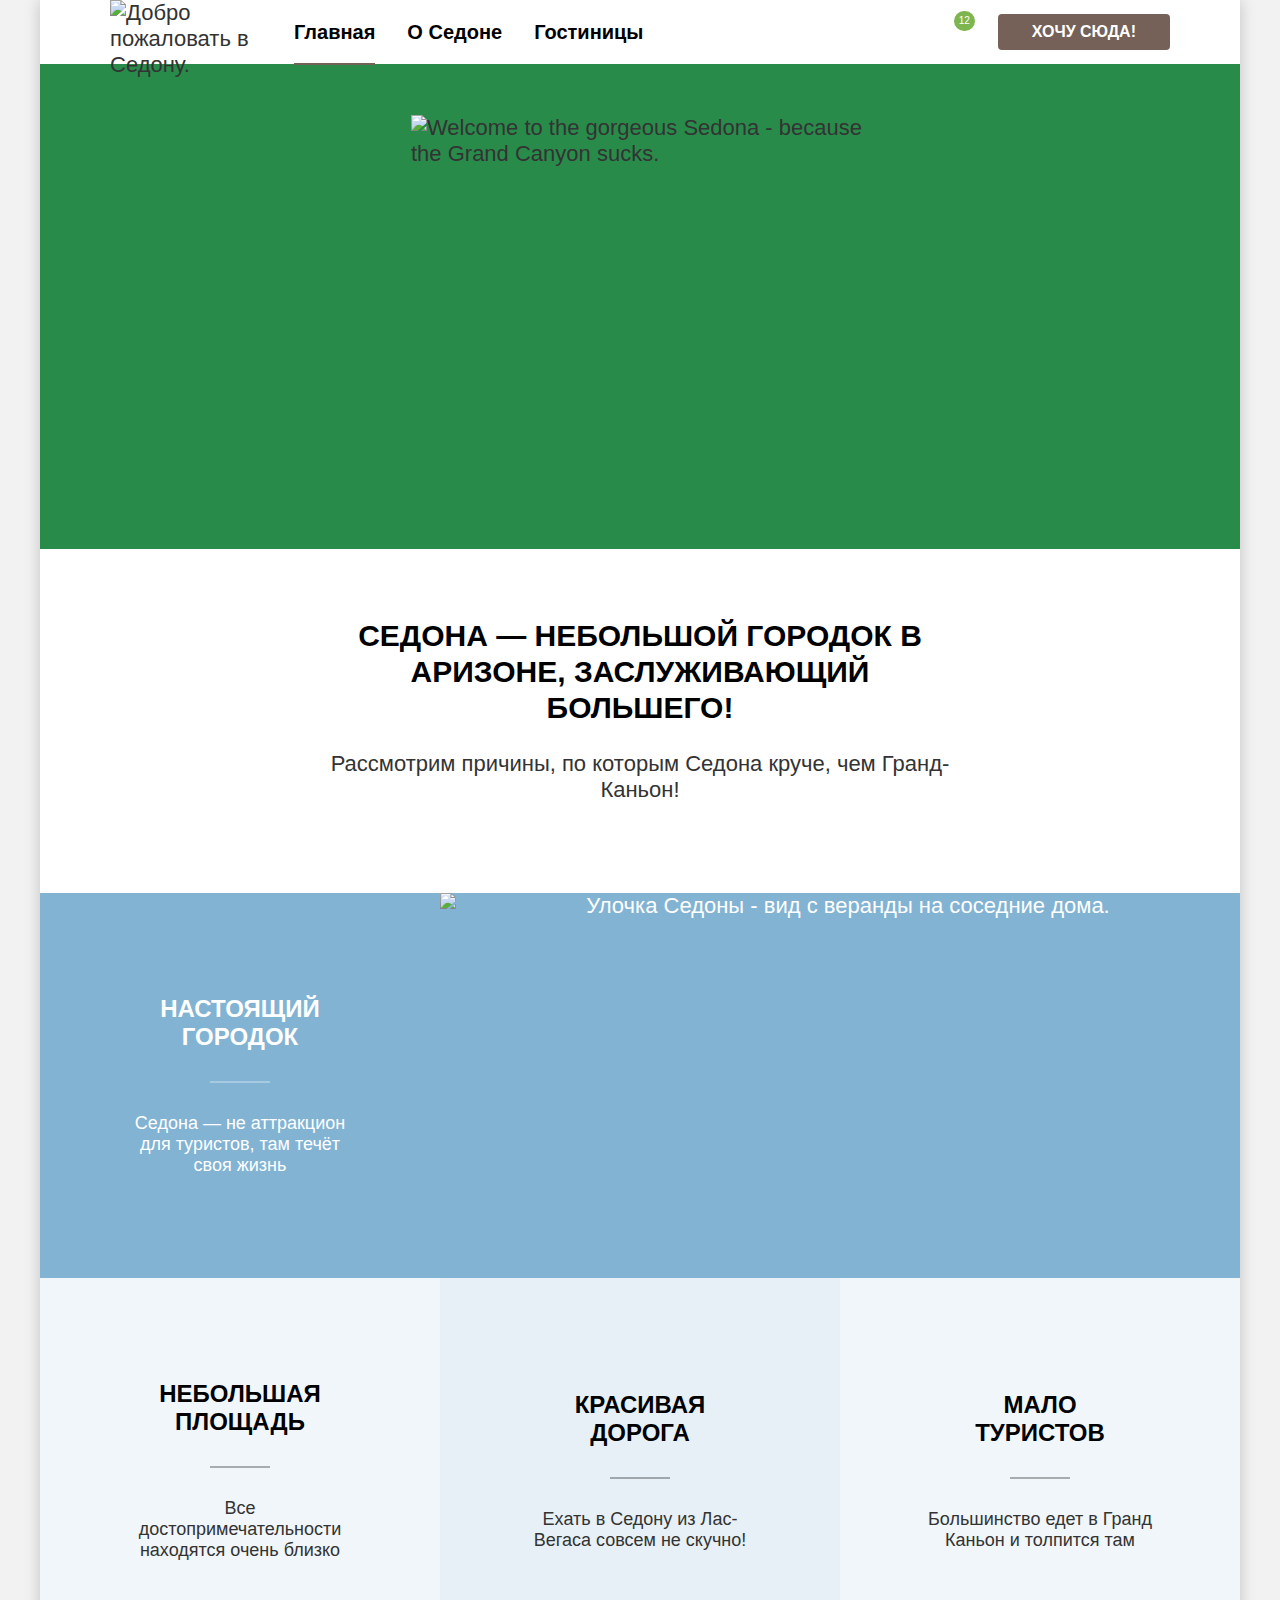
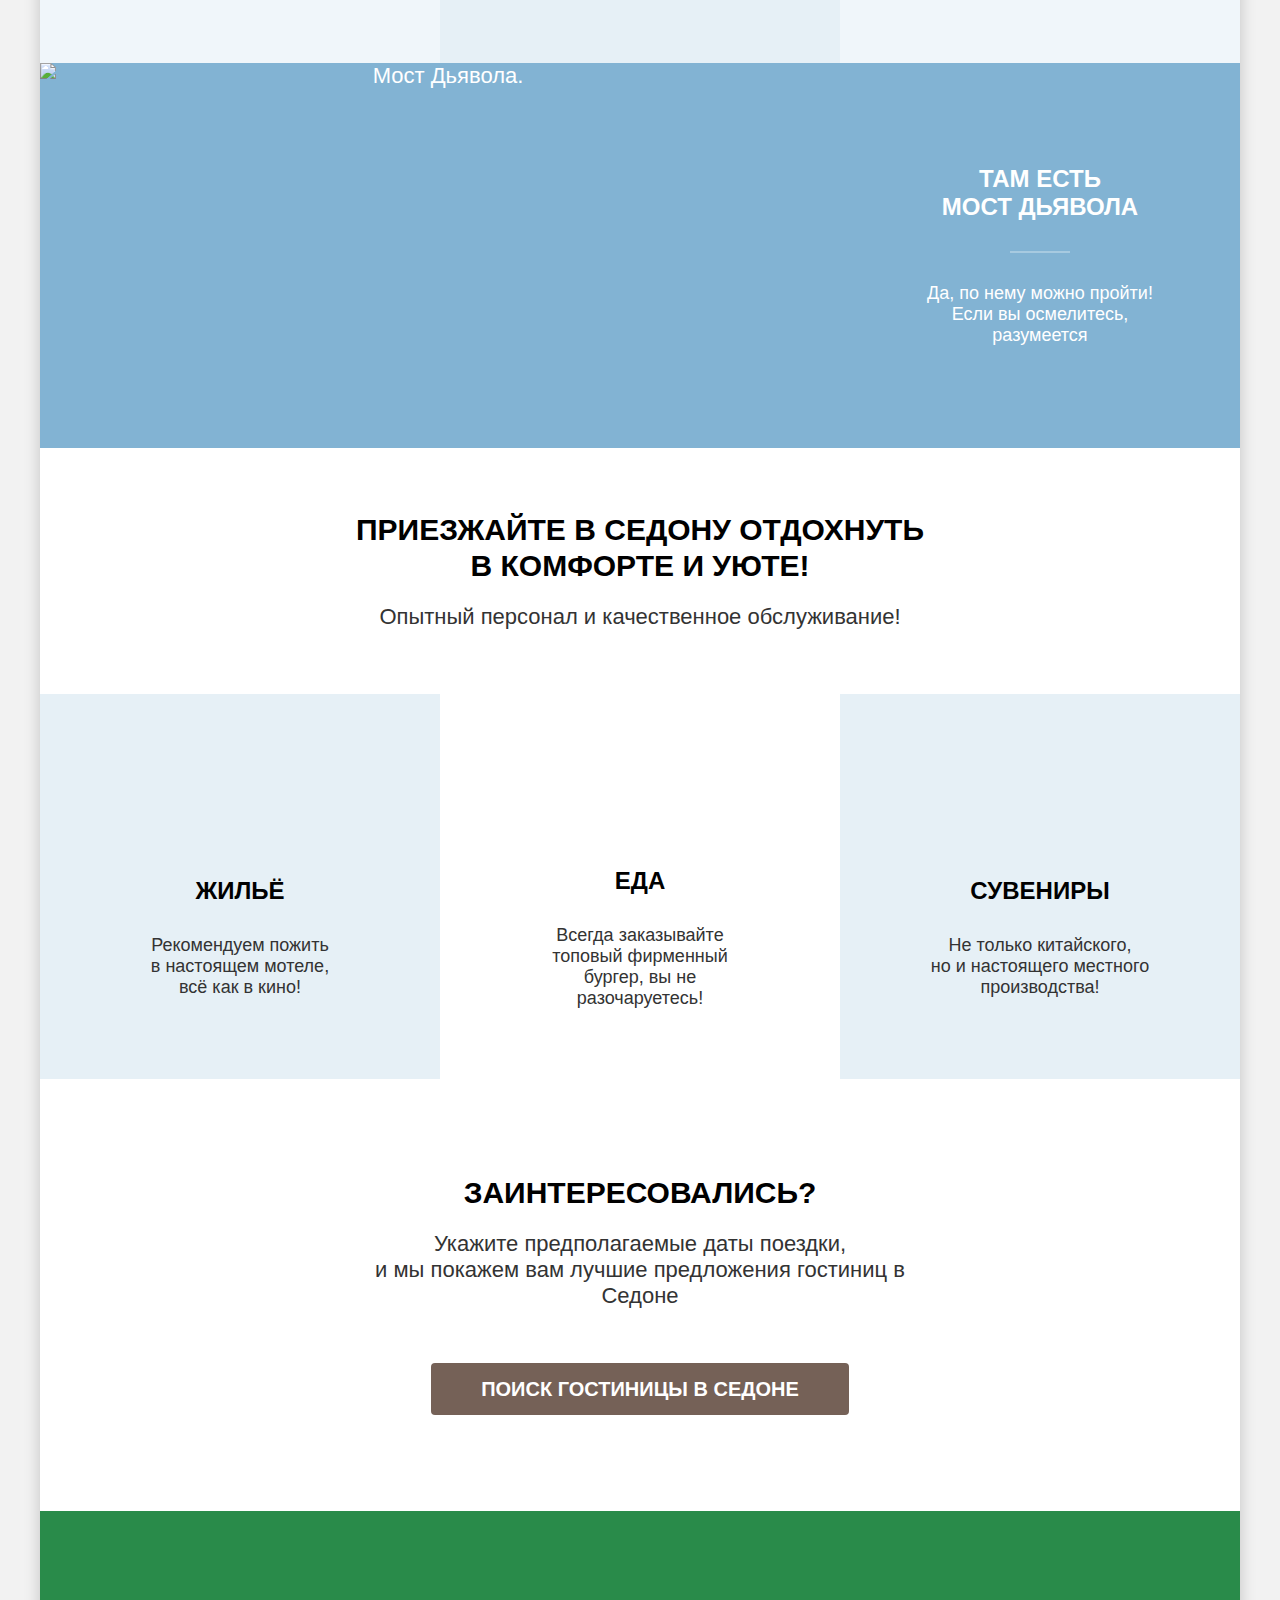
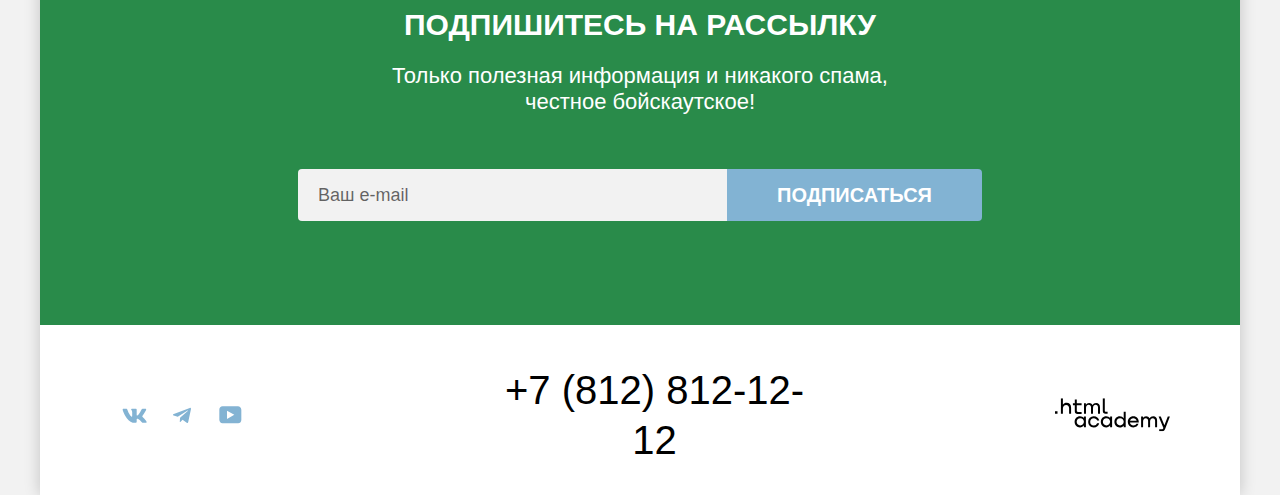
==== commit a6055db0: "feat: Улучшает стили, добавляет классы-элементы" ====
--- a/index.html
+++ b/index.html
@@ -34,7 +34,7 @@
             <li class="user-navigation-item">
               <a class="user-navigation-link icon-user-link user-link-favorites" href="#">
                 <span class="visually-hidden">Избранное:</span>
-                <span class="favorites-counter">12</span>
+                <span class="element-counter favorites-counter">12</span>
               </a>
             </li>
             <li class="user-navigation-item">
--- a/styles/styles.css
+++ b/styles/styles.css
@@ -21,6 +21,10 @@
   line-height: 26px;
   color: #333333;
   background-color: #f2f2f2;
+}
+
+img {
+  max-width: 100%;
 }
 
 .visually-hidden {
@@ -94,10 +98,11 @@
   margin: 0 auto;
   background-color: #ffffff;
   box-shadow: 0 0 15px 0 rgba(0, 0, 0, 0.2);
+  --inline-padding: 70px;
 }
 
 .page-header {
-  padding: 0 clamp(20px, calc(5vw + 2px), 70px);
+  padding: 0 var(--inline-padding);
 }
 
 .navigation {
@@ -121,7 +126,6 @@
 .page-header-logo img {
   position: absolute;
   z-index: 1;
-  max-width: 100%;
   height: auto;
 }
 
@@ -160,11 +164,11 @@
 }
 
 .site-navigation-link[href]:hover {
-  color:#756157;
+  color: #756157;
 }
 
 .site-navigation-link:focus-visible {
-  color:#756157;
+  color: #756157;
   background-color: rgba(131, 179, 211, 0.2);
   outline: none;
 }
@@ -177,6 +181,7 @@
 .navigation-link-current::before {
   content: "";
   position: absolute;
+  z-index: 1;
   left: 16px;
   right: 16px;
   bottom: -1px;
@@ -211,23 +216,26 @@
   opacity: 0.3;
 }
 
+.element-counter {
+  position: absolute;
+  box-sizing: border-box;
+  text-align: center;
+  white-space: nowrap;
+  text-overflow: ellipsis;
+  overflow: hidden;
+}
+
 .favorites-counter {
-  position: absolute;
   top: 11px;
   left: 20px;
-  box-sizing: border-box;
   min-width: 20px;
   max-width: 40px;
   padding: 5px;
   font-size: 10px;
   line-height: 10px;
-  text-align: center;
-  white-space: nowrap;
-  text-overflow: ellipsis;
   color: #ffffff;
   background-color: #7db54f;
   border-radius: 20px;
-  overflow: hidden;
 }
 
 .user-navigation-link.button {
@@ -241,11 +249,12 @@
 }
 
 .hero {
-  padding: 0 clamp(20px, calc(5vw + 2px), 70px);
+  padding: 0 clamp(35px, calc(5vw + 2px), 70px);
   padding-top: 51px;
   padding-bottom: 82px;
   background-color: #298b4a;
-  background-image: url("../images/covering-bg/hero-decoration-border.svg"), url("../images/covering-bg/hero-bg.jpg");
+  background-image: url("../images/covering-bg/hero-decoration-border.svg"),
+    url("../images/covering-bg/hero-bg.jpg");
   background-position: bottom, center;
   background-size: 100% auto, cover;
   background-repeat: no-repeat;
@@ -253,14 +262,11 @@
 
 .hero-text-invitation {
   display: block;
-  max-width: 100%;
   height: auto;
   margin: 0 auto;
 }
 
 .advantages {
-  container-type: inline-size;
-  container-name: advantages;
   padding-top: 69px;
   text-align: center;
 }
@@ -269,7 +275,7 @@
   max-width: 652px;
   margin: 0 auto;
   margin-bottom: 90px;
-  padding: 0 clamp(20px, calc(5vw + 2px), 70px);
+  padding: 0 var(--inline-padding);
 }
 
 .services-slogan-content {
@@ -323,31 +329,25 @@
 }
 
 .advantages-item.advantages-item-illustrated {
+  background-color: #82b3d3;
+}
+
+.advantages-item-illustrated {
   grid-column: 1 / -1;
   grid-template-columns: repeat(3, 1fr);
+  align-items: center;
   color: #ffffff;
-  background-color: #82b3d3;
 }
 
 .advantages-text-wrapper {
-  display: flex;
-  flex-direction: column;
-  align-items: center;
-  row-gap: 30px;
-  padding: 112px 35px;
-}
-
-.advantages-item-illustrated .advantages-text-wrapper {
-  padding-top: 102px;
-  padding-bottom: 102px;
-}
-
-.services-item .advantages-text-wrapper {
-  padding-top: 80px;
-  padding-bottom: 80px;
-}
-
-.flow-reverse .advantages-text-wrapper{
+  display: grid;
+  justify-items: center;
+  align-content: center;
+  gap: 30px;
+  padding: 35px;
+}
+
+.flow-reverse .advantages-text-wrapper {
   order: 1;
 }
 
@@ -355,7 +355,7 @@
   content: "";
   width: 60px;
   height: 2px;
-  background-color: rgba(0, 0, 0, 0.30);
+  background-color: rgba(0, 0, 0, 0.3);
 }
 
 .advantages-item-illustrated .advantages-text-wrapper::before {
@@ -384,17 +384,13 @@
 }
 
 .advantages-image-wrapper {
-  grid-column: 2 / -1;
+  grid-column: span 2;
   align-self: stretch;
-}
-
-.flow-reverse .advantages-image-wrapper {
-  grid-column: 1 / -2;
 }
 
 .advantages-image {
   display: block;
-  max-width: 100%;
+  width: 100%;
   height: 100%;
   object-fit: cover;
 }
@@ -424,16 +420,6 @@
   line-height: 21px;
 }
 
-@container advantages (width < 900px) {
-  .advantages-list {
-    grid-template-columns: 1fr 1fr;
-  }
-
-  .advantages-item-illustrated {
-    grid-template-columns: auto 1fr;
-  }
-}
-
 .search {
   padding: 96px 0;
   text-align: center;
@@ -442,7 +428,7 @@
 .search-content-wrapper {
   max-width: 592px;
   margin: 0 auto;
-  padding: 0 clamp(20px, calc(5vw + 2px), 70px);
+  padding: 0 var(--inline-padding);
 }
 
 .search-title {
@@ -473,9 +459,11 @@
 }
 
 .newsletter-content-wrapper {
+  container-type: inline-size;
+  container-name: newsletter;
   max-width: 684px;
   margin: 0 auto;
-  padding: 0 clamp(20px, calc(5vw + 2px), 70px);
+  padding: 0 var(--inline-padding);
 }
 
 .newsletter-index {
@@ -506,7 +494,7 @@
 
 .newsletter-form {
   display: grid;
-  grid-template-columns: 1fr min-content;
+  grid-template-columns: 1fr auto;
 }
 
 .newsletter input {
@@ -550,10 +538,27 @@
 }
 
 .newsletter .button-submit {
+  max-width: 55cqi;
   font-size: 20px;
   line-height: 36px;
   border-top-left-radius: 0;
   border-bottom-left-radius: 0;
+}
+
+@container newsletter (width < 600px) {
+  .newsletter-form {
+    grid-template-columns: 1fr;
+    row-gap: 20px;
+  }
+
+  .newsletter .button-submit {
+    max-width: none;
+  }
+
+  .newsletter input,
+  .newsletter .button-submit {
+    border-radius: 4px;
+  }
 }
 
 .modal-container {
@@ -729,14 +734,14 @@
   text-align: center;
   outline-offset: -2px;
   -webkit-appearance: textfield;
-          appearance: textfield;
+  appearance: textfield;
 }
 
 .number-entering-input::-webkit-outer-spin-button,
 .number-entering-input::-webkit-inner-spin-button {
   margin: 0;
   -webkit-appearance: none;
-          appearance: none;
+  appearance: none;
 }
 
 .number-change-button {
@@ -903,7 +908,7 @@
 }
 
 .catalog-main-top-container {
-  padding: 70px;
+  padding: 70px var(--inline-padding);
   padding-top: 35px;
   color: #ffffff;
   background-color: #298b4a;
@@ -995,15 +1000,19 @@
 
 .catalog-filter-form {
   display: flex;
+  flex-wrap: wrap;
   justify-content: space-between;
   align-items: flex-start;
+  gap: 50px 20px;
   font-size: 18px;
   line-height: 23px;
 }
 
 .filter-column {
   display: flex;
+  flex-wrap: wrap;
   justify-content: space-between;
+  gap: 50px 20px;
 }
 
 .filter-column-left {
@@ -1101,7 +1110,7 @@
 }
 
 .price-selection-group {
-  width: 288px;
+  width: min(100%, 288px);
 }
 
 .price-selection-fields {
@@ -1145,7 +1154,8 @@
   outline: 2px solid #ff5757;
 }
 
-@supports not selector(.price-selection-label:has(.price-selection-input:invalid)) {
+@supports not
+  selector(.price-selection-label:has(.price-selection-input:invalid)) {
   .price-selection-input:invalid {
     outline: 2px solid #ff5757;
   }
@@ -1168,14 +1178,14 @@
   border: none;
   background-color: transparent;
   -webkit-appearance: textfield;
-          appearance: textfield;
+  appearance: textfield;
 }
 
 .price-selection-input::-webkit-outer-spin-button,
 .price-selection-input::-webkit-inner-spin-button {
   margin: 0;
   -webkit-appearance: none;
-          appearance: none;
+  appearance: none;
 }
 
 .price-selection-input:focus {
@@ -1270,11 +1280,14 @@
 }
 
 .catalog {
-  padding: 50px 70px 60px;
+  padding: 50px var(--inline-padding);
+  padding-bottom: 60px;
 }
 
 .catalog-inner-container {
   display: flex;
+  flex-wrap: wrap;
+  row-gap: 20px;
   align-items: center;
   margin-bottom: 40px;
 }
@@ -1283,6 +1296,7 @@
   max-width: 370px;
   margin: 0;
   margin-right: auto;
+  padding-right: 20px;
   font-size: 30px;
   line-height: 36px;
   font-weight: 700;
@@ -1292,7 +1306,7 @@
 
 .sorting-control {
   box-sizing: border-box;
-  width: 292px;
+  width: min(100%, 292px);
   padding: 12px 18px;
   padding-right: 40px;
   font-family: inherit;
@@ -1307,7 +1321,7 @@
   border-radius: 4px;
   cursor: pointer;
   -webkit-appearance: none;
-          appearance: none;
+  appearance: none;
 }
 
 .sorting-control:hover {
@@ -1378,7 +1392,8 @@
 
 .hotels {
   display: grid;
-  grid-template-columns: repeat(3, 340px);
+  grid-template-columns: repeat(auto-fit, minmax(min(100%, 340px), 1fr));
+  justify-items: center;
   gap: 20px;
   margin: 0;
   margin-bottom: 40px;
@@ -1416,7 +1431,6 @@
 
 .hotel-image {
   order: -1;
-  max-width: 100%;
   height: auto;
 }
 
@@ -1552,7 +1566,7 @@
   flex-wrap: wrap;
   align-items: center;
   row-gap: 35px;
-  padding: 40px clamp(20px, calc(5vw + 2px), 70px);
+  padding: 40px var(--inline-padding);
   padding-bottom: 30px;
 }
 
@@ -1639,7 +1653,11 @@
   fill-opacity: 0.3;
 }
 
-@media screen and (width <= 960px) {
+@media screen and (width < 960px) {
+  .page-container {
+    --inline-padding: max(20px, 5vw + 4px);
+  }
+
   .page-footer {
     justify-content: space-around;
     column-gap: 140px;
@@ -1650,3 +1668,111 @@
     width: 100%;
   }
 }
+
+@media screen and (width < 900px) {
+  .advantages-list {
+    grid-template-columns: 1fr;
+  }
+
+  .advantages-item {
+    min-height: auto;
+  }
+
+  .advantages-item-illustrated {
+    grid-template-columns: 1fr;
+  }
+
+  .flow-reverse .advantages-text-wrapper {
+    order: initial;
+  }
+}
+
+@media screen and (width <= 768px) {
+  body {
+    font-size: 18px;
+    line-height: 22px;
+  }
+
+  h1[class$="title"] {
+    font-size: 48px;
+    line-height: 50px;
+  }
+
+  h2[class$="title"],
+  .slogan-title {
+    font-size: 24px;
+    line-height: 30px;
+  }
+
+  h3[class$="title"] {
+    font-size: 22px;
+    line-height: 26px;
+  }
+
+  .search-link,
+  .newsletter .button-submit {
+    font-size: 18px;
+    line-height: 30px;
+  }
+
+  .footer-phone {
+    font-size: 30px;
+    line-height: 36px;
+  }
+}
+
+@media screen and (width <= 425px) {
+  body {
+    font-size: 16px;
+    line-height: 20px;
+  }
+
+  h2[class$="title"],
+  .slogan-title {
+    font-size: 20px;
+    line-height: 26px;
+  }
+
+  h3[class$="title"],
+  h3[class$="name"] {
+    font-size: 18px;
+    line-height: 22px;
+  }
+
+  .site-navigation-link {
+    padding: 16px;
+    font-size: 18px;
+    line-height: 20px;
+  }
+
+  .advantages-description {
+    font-size: inherit;
+    line-height: inherit;
+  }
+
+  .search-link,
+  .newsletter .button-submit {
+    font-size: 16px;
+    line-height: 30px;
+  }
+
+  .search-link {
+    padding: 8px 16px;
+  }
+
+  .hotel {
+    font-size: 16px;
+    line-height: 20px;
+  }
+
+  .hotel .button,
+  .rating-assessment {
+    font-size: 12px;
+    line-height: 18px;
+  }
+
+  .footer-phone {
+    font-size: 24px;
+    line-height: 30px;
+  }
+}
